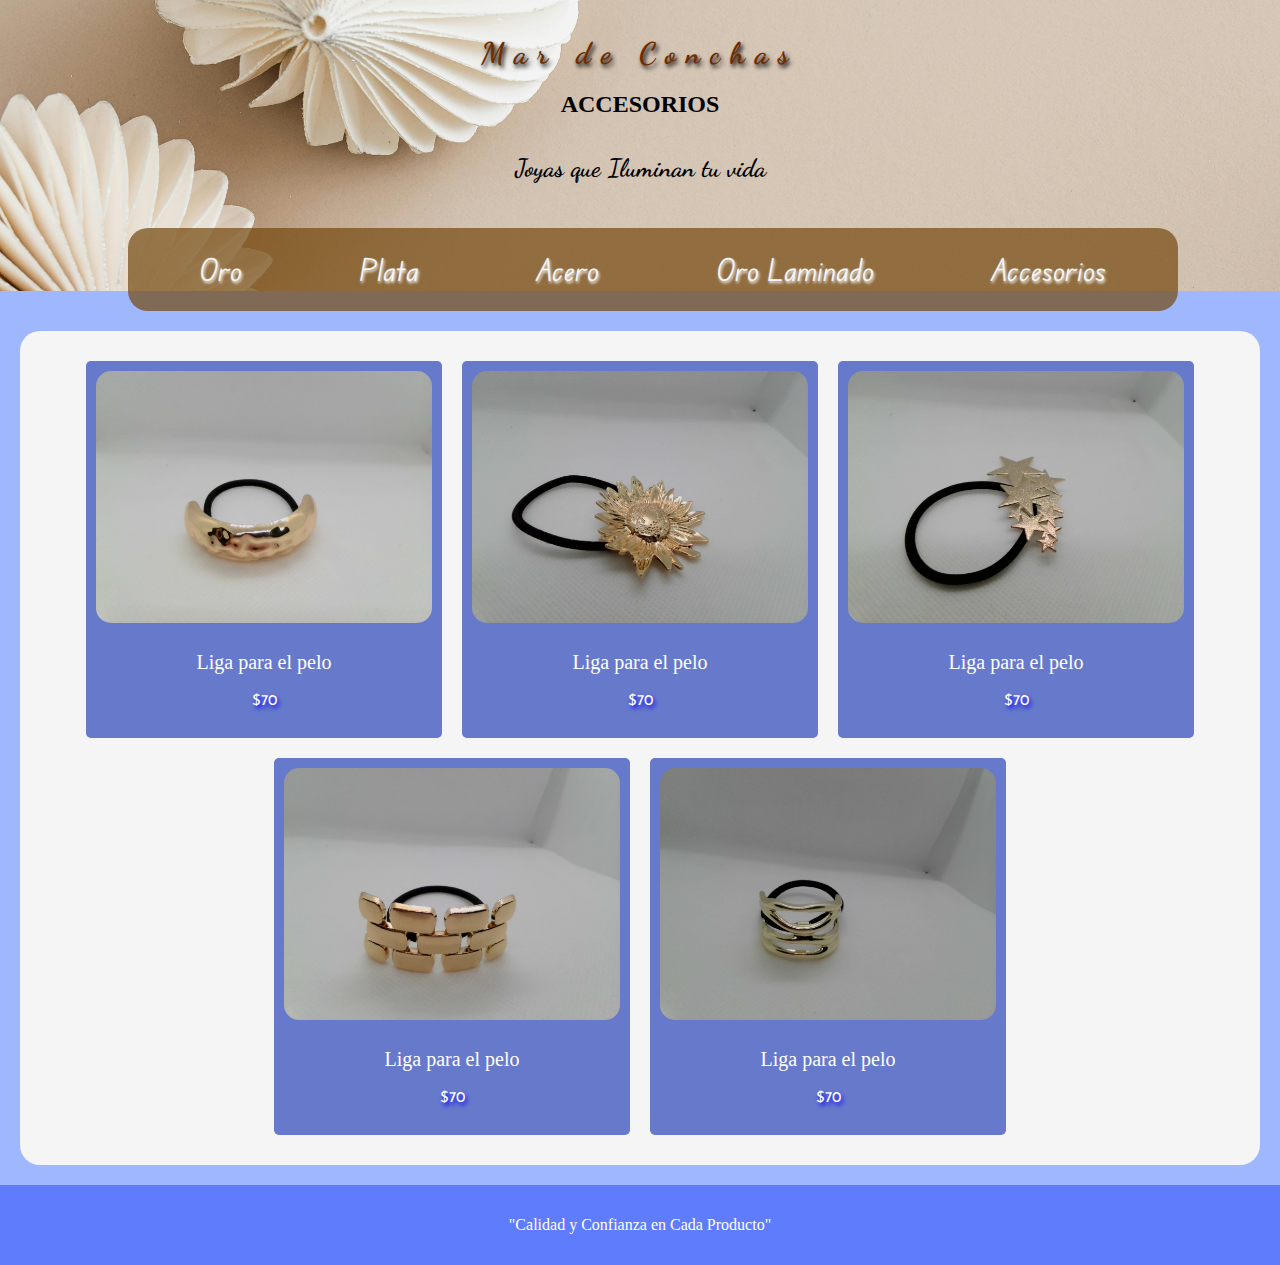
==== accesorios.html @ 3f29f781 "Se agregraron nuevas secciones" ====
<!DOCTYPE html>
<html lang="en">

<head>
    <meta charset="UTF-8">
    <meta name="viewport" content="width=device-width, initial-scale=1.0">
    <link rel="stylesheet" href="tienda.css">
    <title>Mar de Conchas</title>
</head>

<body>
    <header class="cabecera">
        <div id="titulos">
        <h1 id="titulo">Mar de Conchas</h1>
        <h2 id="categoria">ACCESORIOS</h2>
        <h3 id="subtitulo">Joyas que Iluminan tu vida</h3>
        </div>
        
        <nav id="menu">
            <a href="/index.html">Oro</a>
            <a href="/plata.html">Plata</a>
            <a href="/acero.html">Acero</a>
            <a href="/laminado.html">Oro Laminado</a>
            <a href="/accesorios.html">Accesorios</a>
        </nav>
       
    </header>
    <div id="contenido">
        <div class="tarjeta">
            <img src="img/laminado/LIG_01.jpg" alt="mary">
            <div  class="descripcion">
                <p> Liga para el pelo </p>
                <p>$70</p>
            </div>
        </div>
        <div class="tarjeta">
            <img src="img/laminado/LIG_02.jpg" alt="mary">
            <div  class="descripcion">
                <p> Liga para el pelo</p>
                <p>$70</p>
            </div>
        </div>
        <div class="tarjeta">
            <img src="img/laminado/LIG_03.jpg" alt="conchis">
            <div  class="descripcion">
                <p>Liga para el pelo</p>
                <p>$70</p>
            </div>
        </div>
        <div class="tarjeta">
            <img src="img/laminado/LIG_04.jpg" alt="conchis">
            <div  class="descripcion">
                <p> Liga para el pelo</p>
                <p>$70</p>
            </div>
        </div>
        <div class="tarjeta">
            <img src="img/laminado/LIG_05.jpg" alt="mary">
            <div  class="descripcion">
                <p> Liga para el pelo </p>
                <p>$70</p>
            </div>
        </div>
        
    </div>
    


    <footer>
        <p>"Calidad y Confianza en Cada Producto"</p>
    </footer>


</body>

</html>
---- tienda.css ----
@import url('https://fonts.googleapis.com/css2?family=Dancing+Script:wght@400..700&display=swap');
@import url('https://fonts.googleapis.com/css2?family=Playwrite+AU+TAS:wght@100..400&display=swap');

@import url('https://fonts.googleapis.com/css2?family=Josefin+Sans:ital,wght@0,100..700;1,100..700&display=swap');
@import url('https://fonts.googleapis.com/css2?family=Exo+2:ital,wght@0,100..900;1,100..900&family=Josefin+Sans:ital,wght@0,100..700;1,100..700&family=Merriweather+Sans:ital,wght@0,300..800;1,300..800&family=Prompt:ital,wght@0,100;0,200;0,300;0,400;0,500;0,600;0,700;0,800;0,900;1,100;1,200;1,300;1,400;1,500;1,600;1,700;1,800;1,900&display=swap');


@import url('https://fonts.googleapis.com/css2?family=Edu+VIC+WA+NT+Beginner:wght@400..700&display=swap');


body{
    padding: 0px;
    margin: 0px;
    background-color: #98b2ffee;
}
header{
    transition-property: all;
    transition-duration: 5s;
    transition-timing-function: ease-in-out;
    display:block;
    text-align: center; 
    background-image: url(img/fondo/conchas.jpg);
    background-size: 150%;
    padding-top: 15px;
    height: 20%;  
}

#titulo{
    font-size: 40px;
    color: black;
    font-family: 'Dancing Script';
    letter-spacing: 10px;
    text-align: center;
    text-shadow:2px 3px 4px #6779CB;
}

#subtitulo{
    padding-top: 10px;
    font-size: 25px;
    color: #AE7D18;
    font-family: 'Dancing Script';
    text-align: center;
    
}
#menu{
    background-color:  rgba(116, 71, 13, 0.7);
    padding: 1%;
    width: 80%;
    margin-left: 10%;
    margin-right: 10%;
    border-radius: 20px;
    display: flex;
    justify-content: space-around;
    position:relative;
    z-index: 1;
    transform: translateY(20px);
    
}
#menu a{
    text-decoration: none;
    color: whitesmoke;
    text-shadow:1px 2px 3px white;
    font-family:'Edu VIC WA NT Beginner';
    font-size: 30px;
    padding: 10px 20px;
    position: relative;


}
#menu a::before, nav a::after {
    content: '𓇼 ';
    position: absolute;
    opacity: 0;
    color: gold;
    font-size: 20px;
    transition: opacity 0.3s ease, transform 0.3s ease;
}
#menu a::before {
    top: 0;
    left: 0;
    transform: translate(-50%, -50%) scale(0.5);
}

#menu a::after {
    bottom: 0;
    right: 0;
    transform: translate(50%, 50%) scale(0.5);
}

#menu a:hover::before, #menu a:hover::after {
    opacity: 1;
    transform: translate(0, 0) scale(1);
}
#contenido{
    margin: 20px;
    margin-top: 40px;
    padding: 20px;
    background-color: whitesmoke;
    border-radius: 20px;
    display: flex;
    justify-content: center;
    flex-wrap: wrap;

}

.tarjeta{
    width: 28%;
    margin: 10px;
    background-color: #6779CB;
    padding: 10px;
    border-radius: 5px;
 
   
}
.tarjeta .descripcion{
    padding: 4px;
    text-align: center;
    color: white;
    font-size: 20px;      
}

.tarjeta .descripcion p:last-child{
    font-size: 15px;
    font-family: "Josefin Sans";
    text-shadow:2px 3px 4px blue;
}
.tarjeta img{
    width: 100%;
    border-radius: 15px;
}

.tarjeta img:hover{
   animation: zoom 3s forwards; 
}

 @keyframes zoom {
    0%{
        width:100%;
    }
    100%{
       transform: scale(120%) ;
       transform: translateX(-15%);
       width: 150%;
    }
 }

 
footer{  
    padding: 15px;
    color: white;
    text-align: center;
    background-color: rgba(62, 94, 251, 0.664);
}
header:hover #titulo{
    font-size: 30px;
    color: #6e2c00;
    text-shadow: 2px 3px 4px black;
}

header:hover #subtitulo{
    color: black;
}

@media (max-width:600px){
    #titulo{
        font-size: 25px;
    } 
    #subtitulo{
        font-size: 20px;
    }
    .tarjeta{
        width: 100%;
    }
    #menu a{
        font-size: 10px;

    }
}
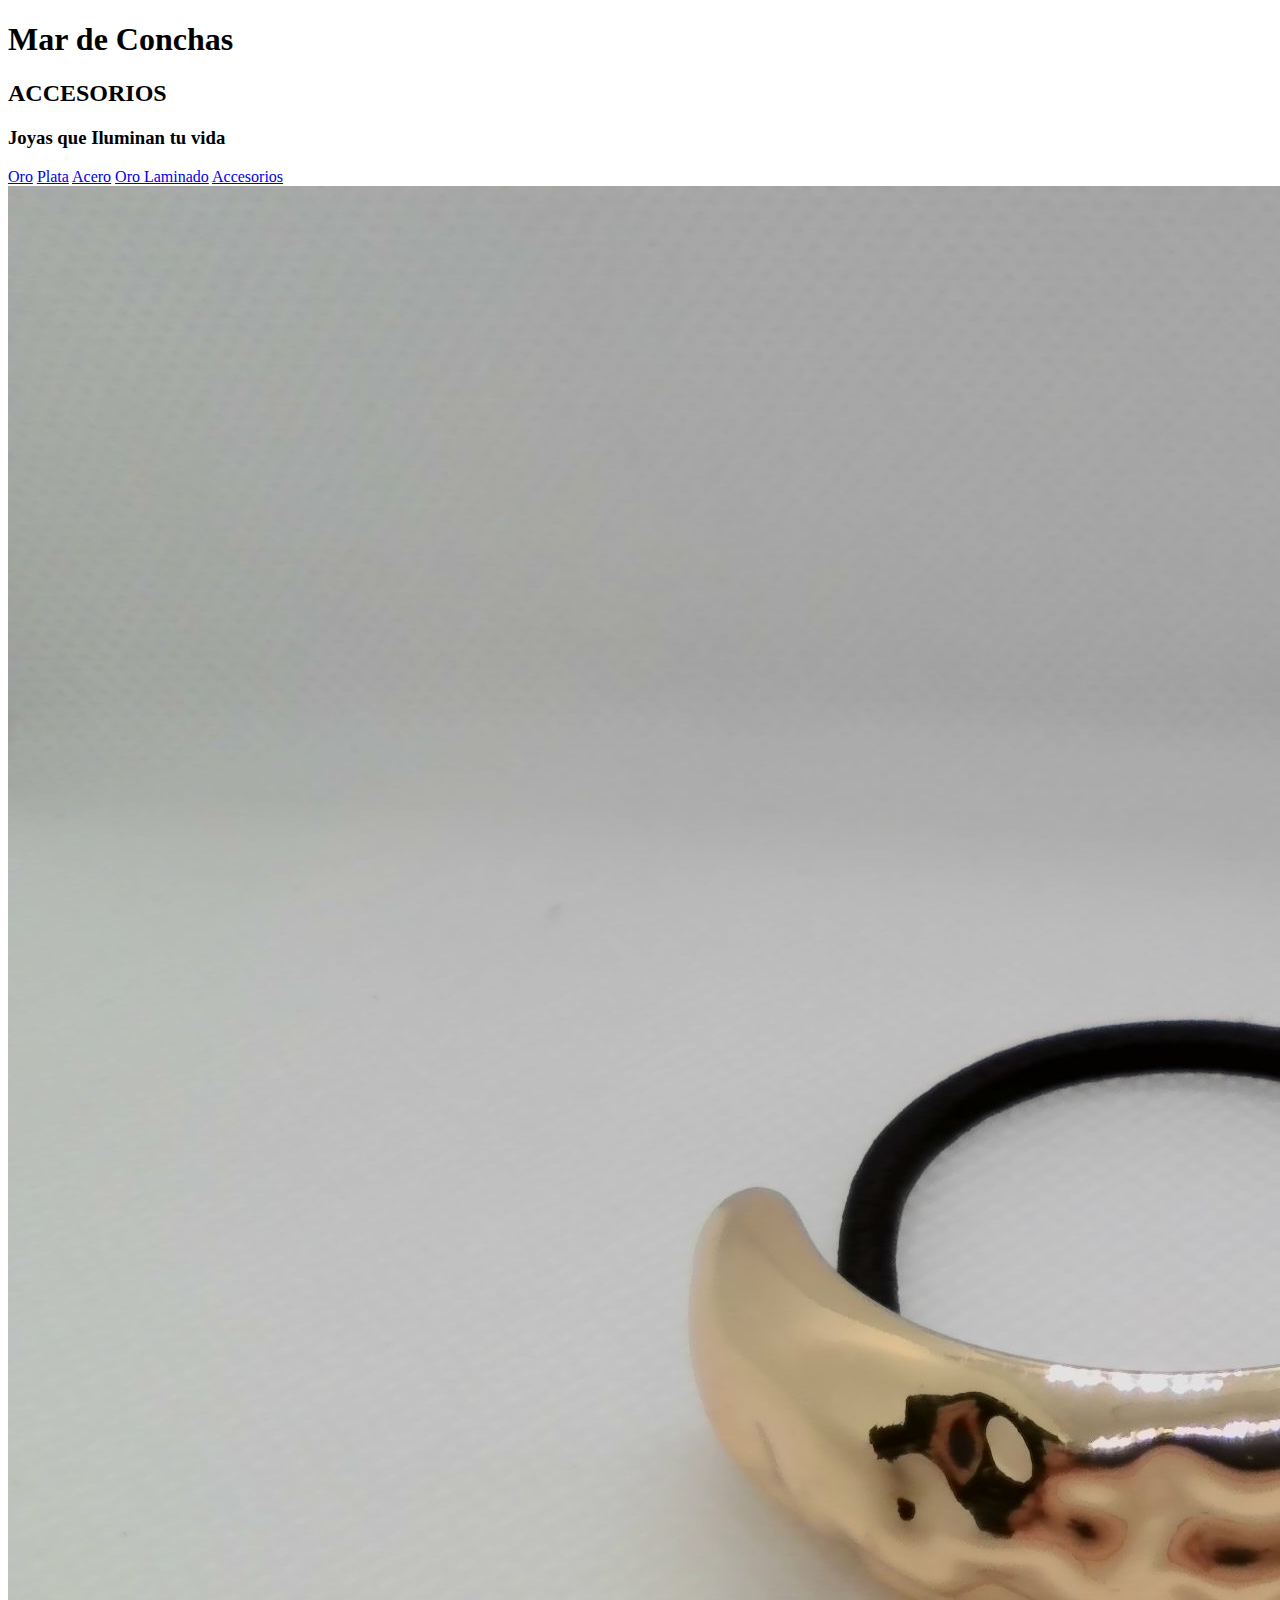
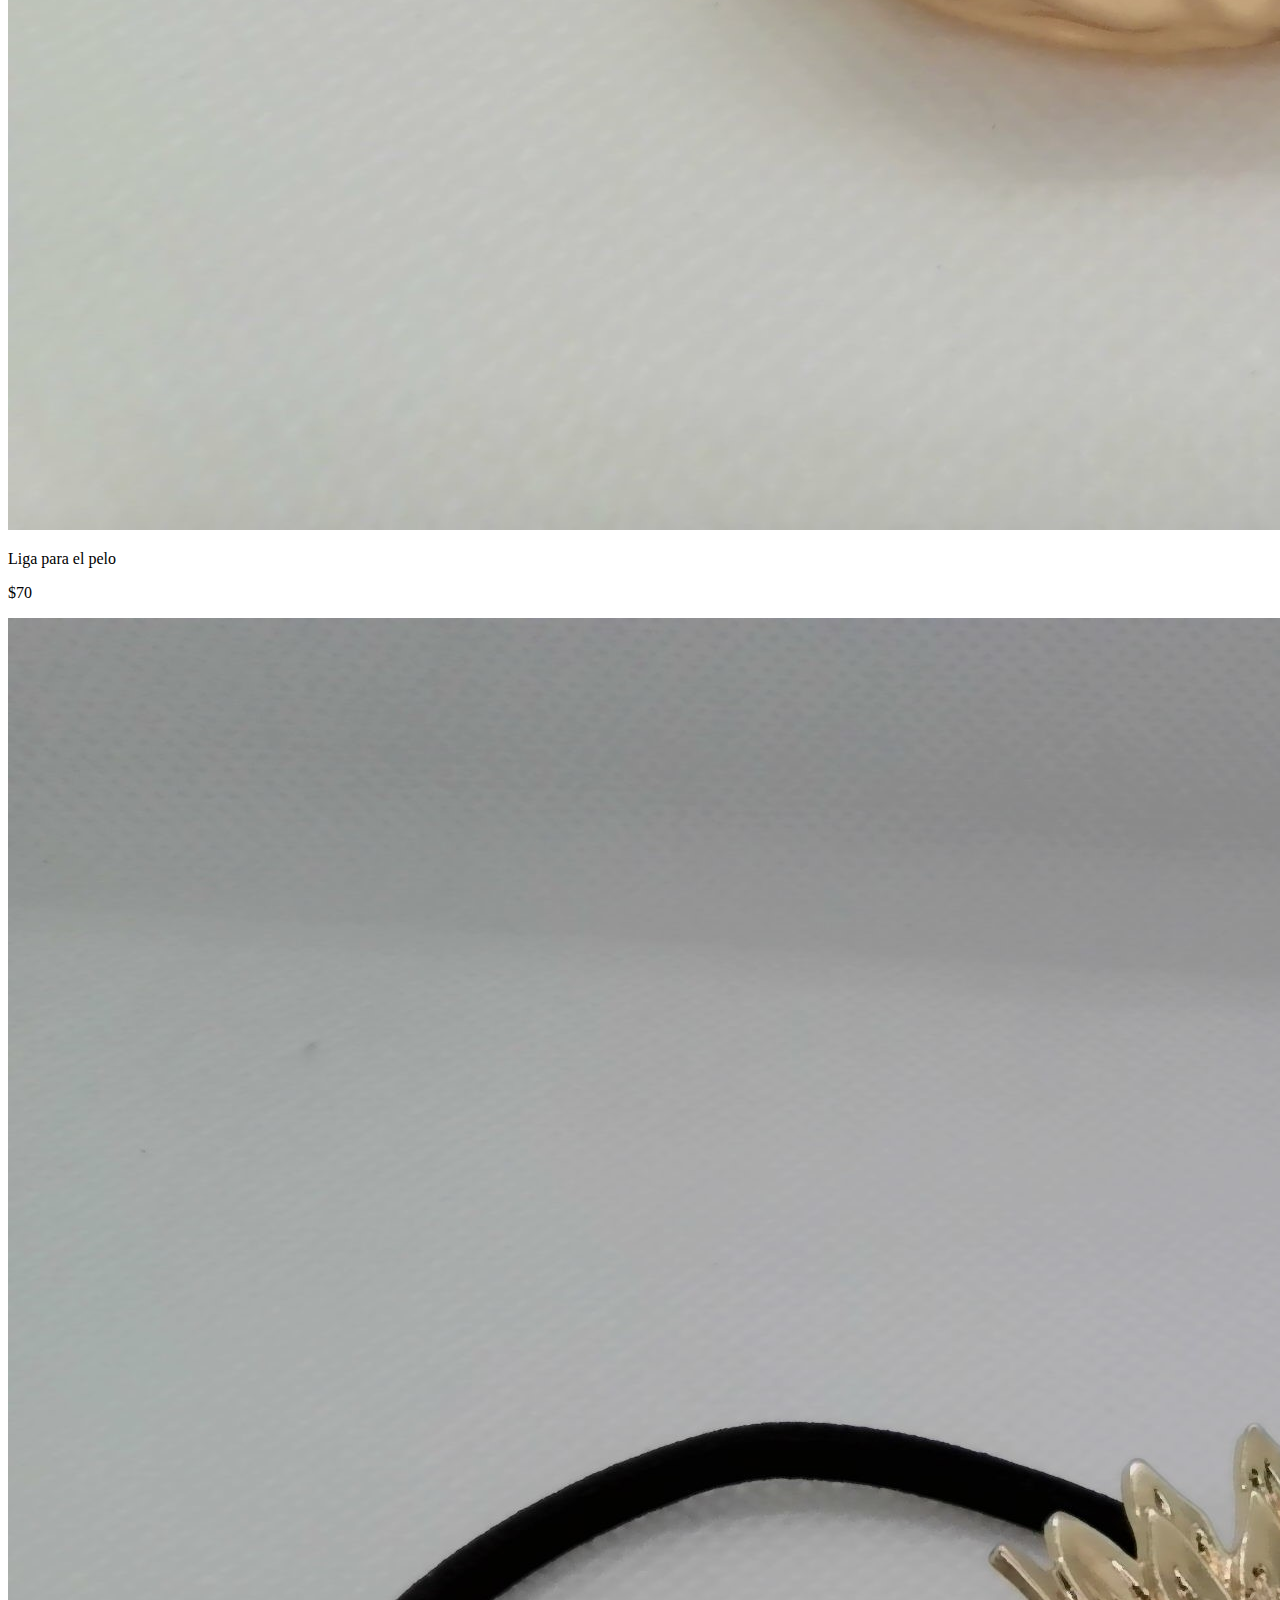
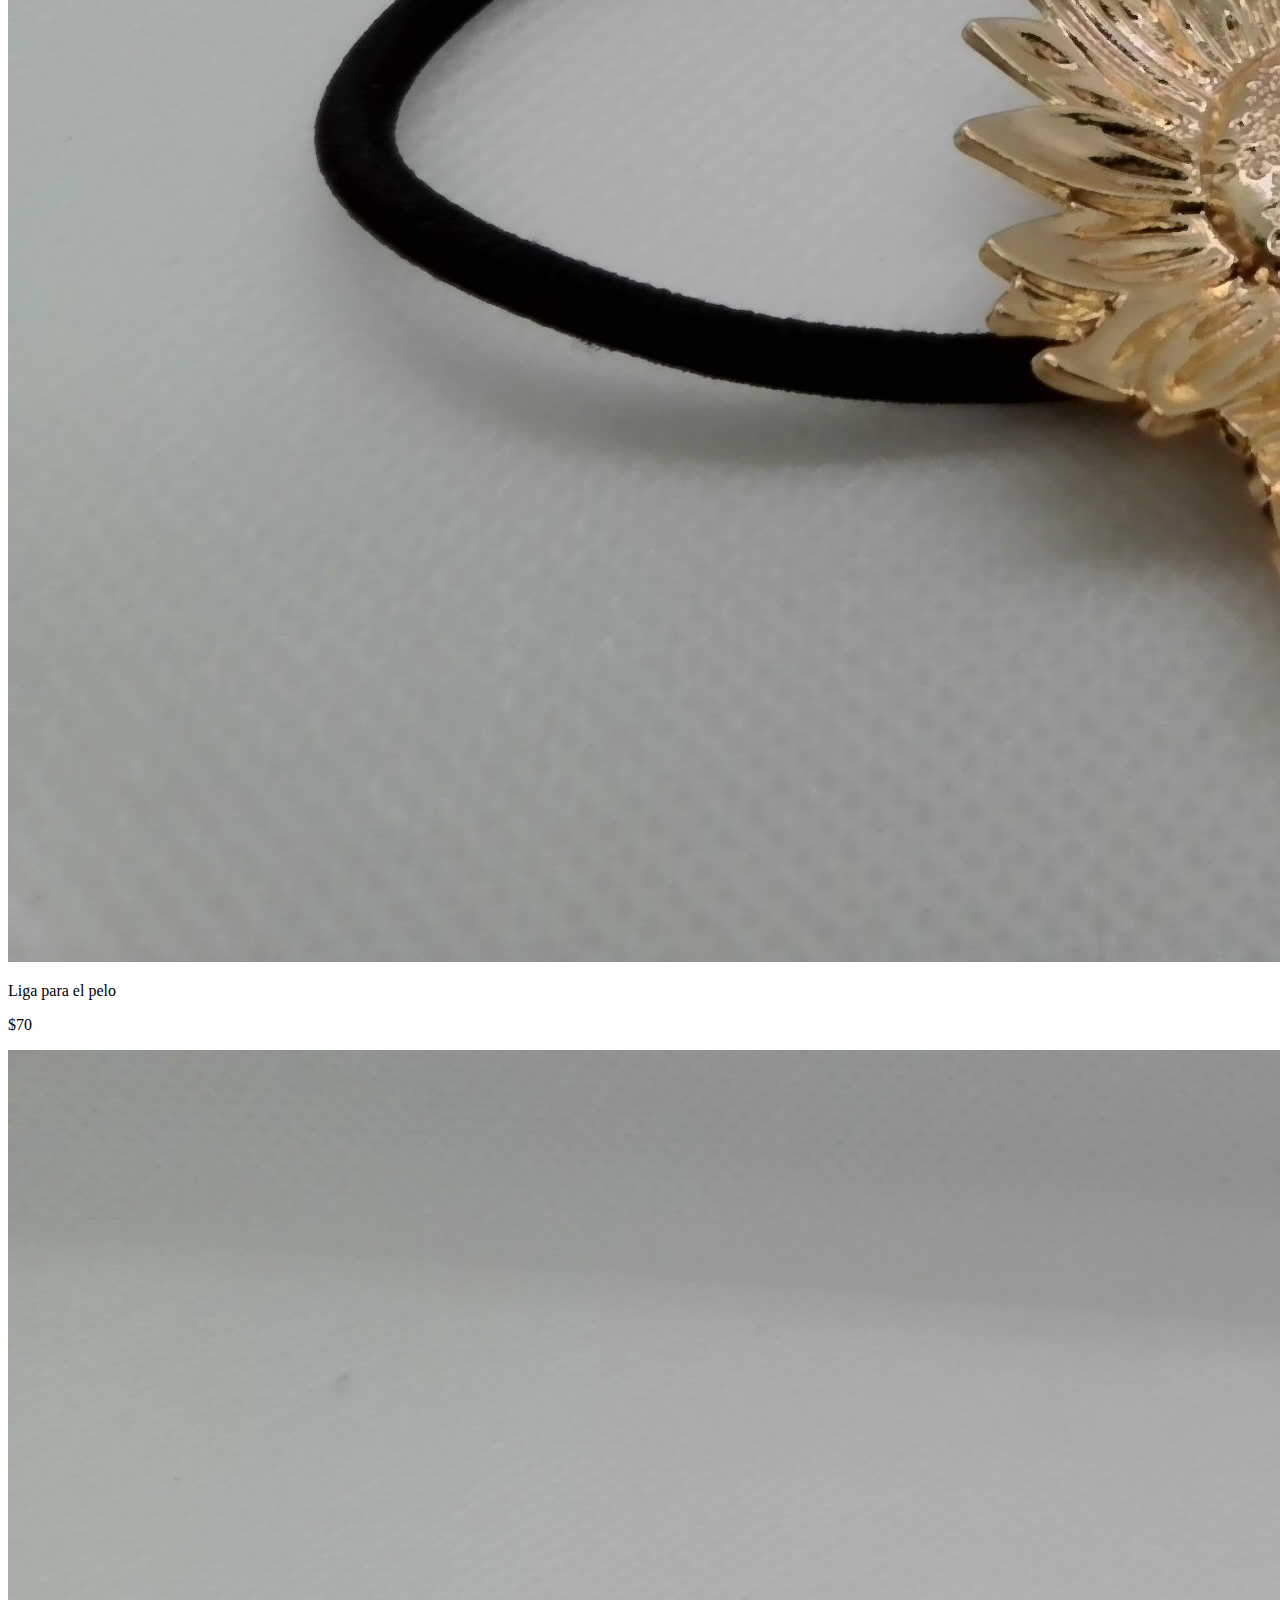
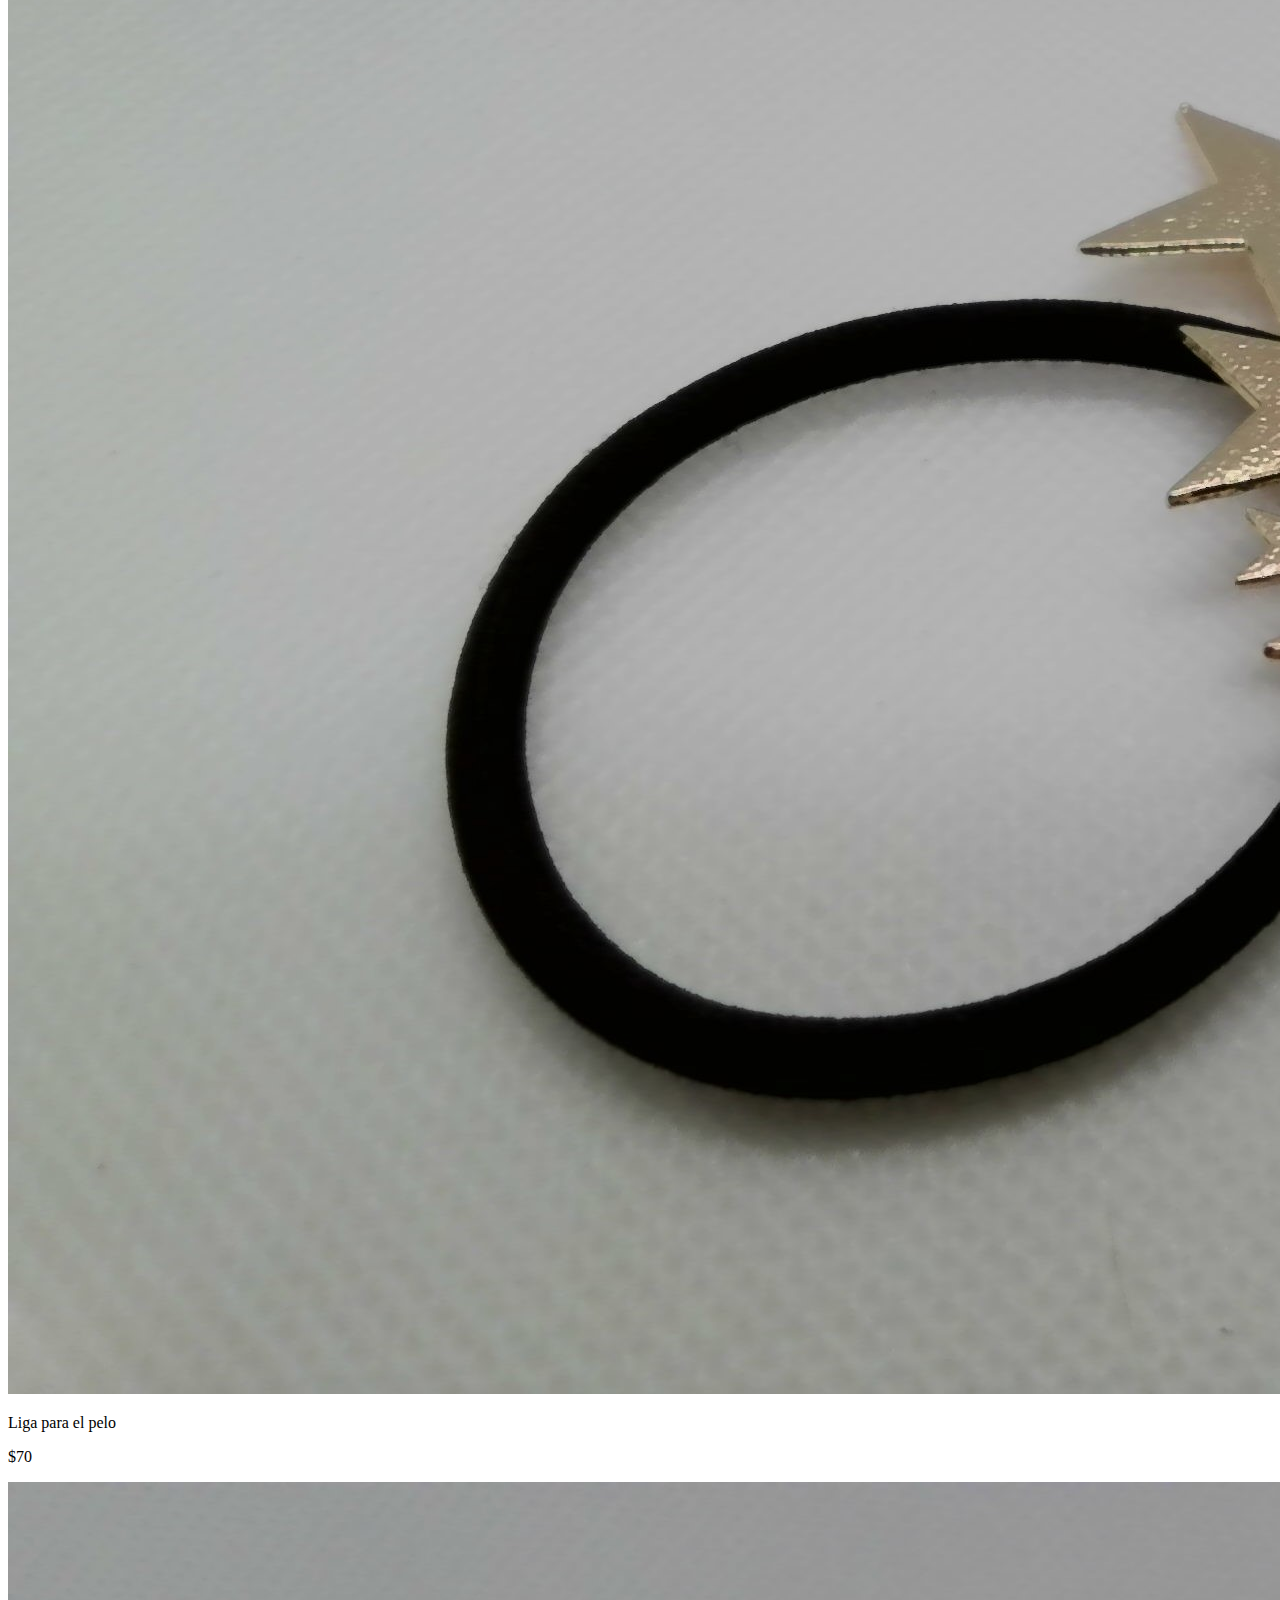
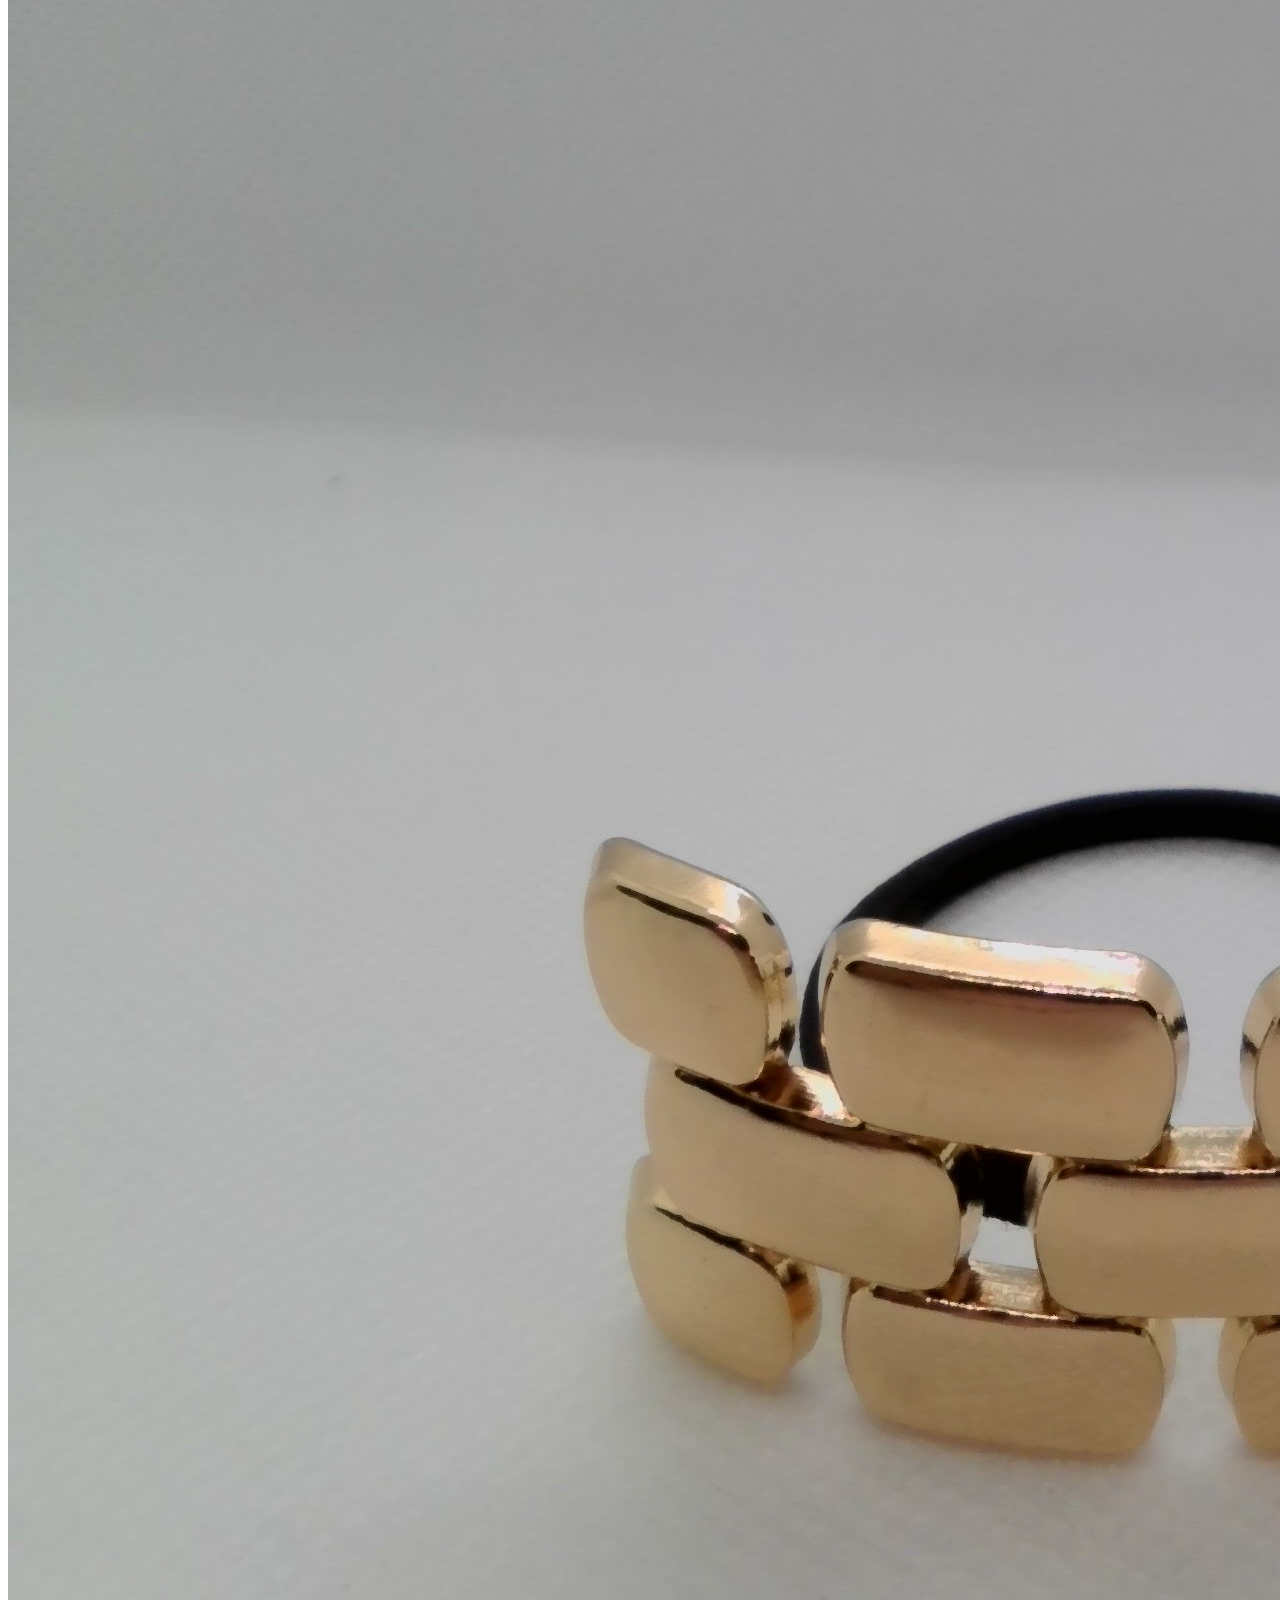
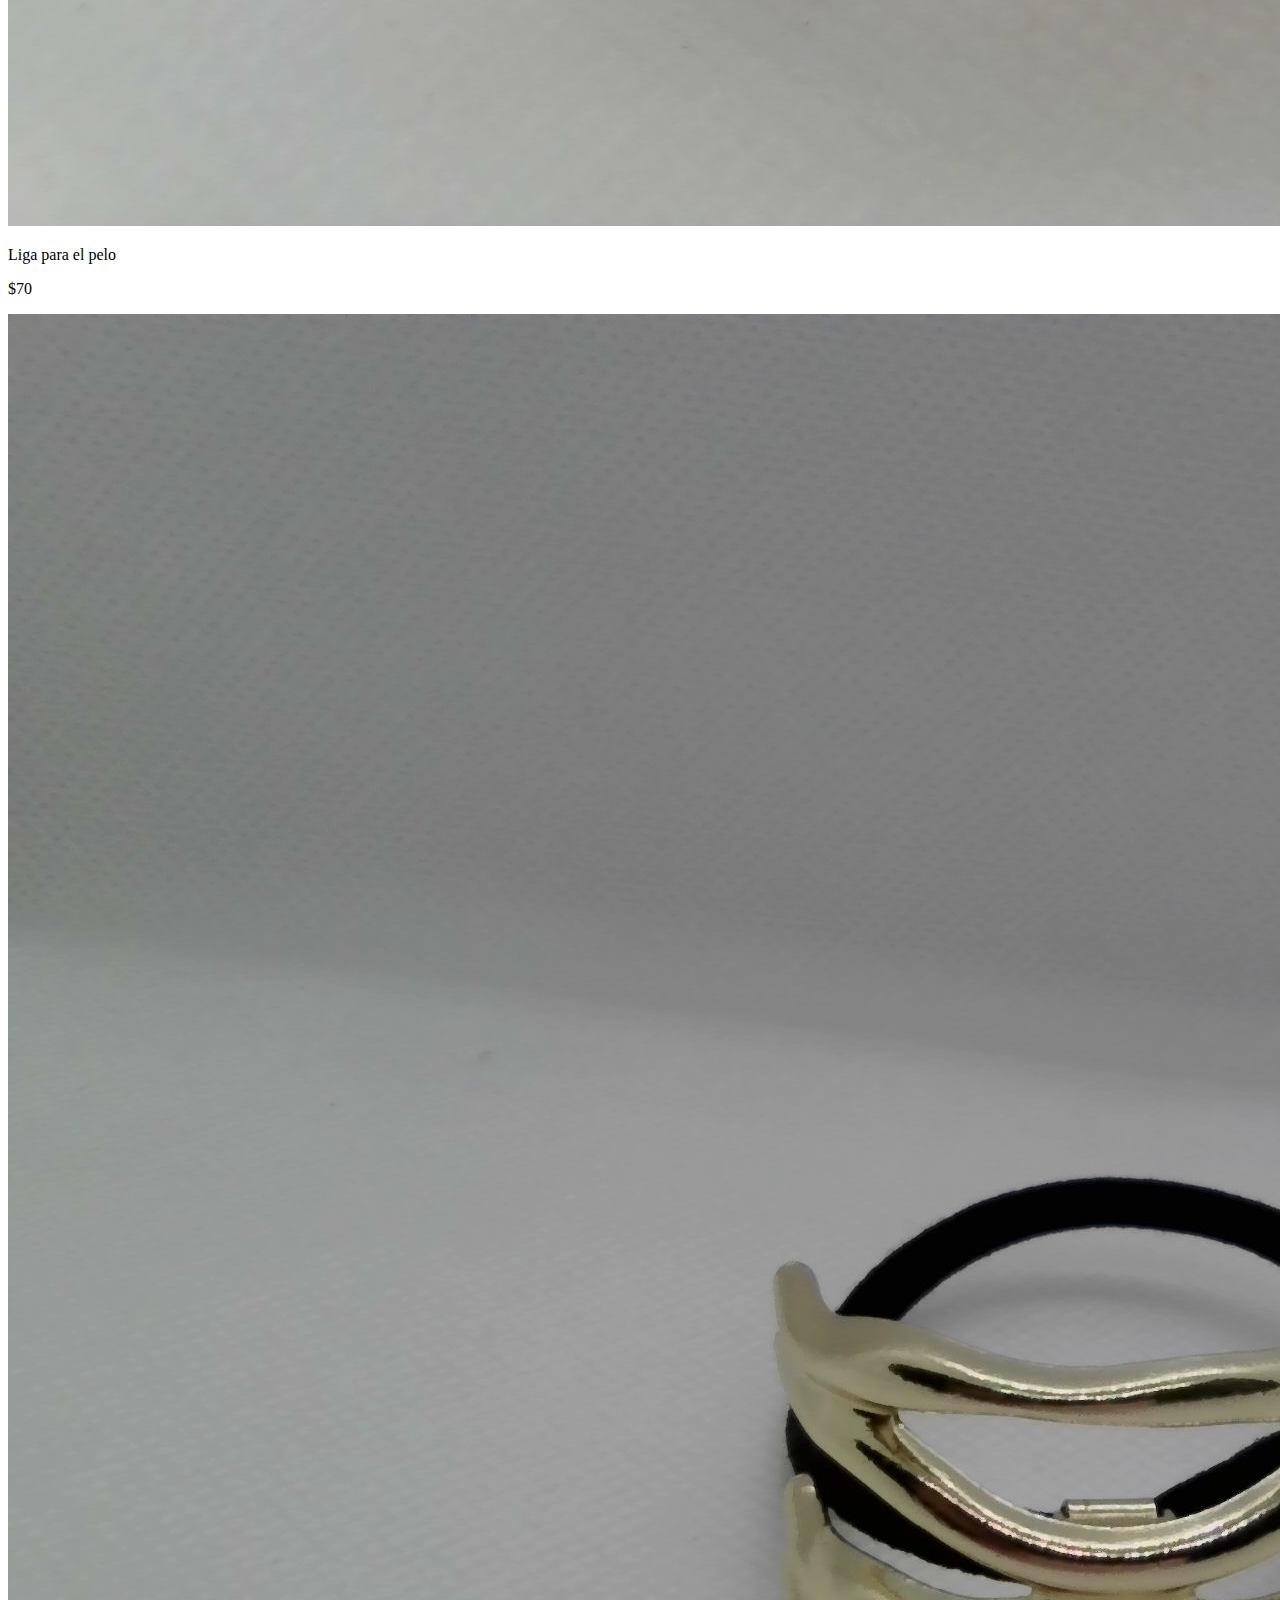
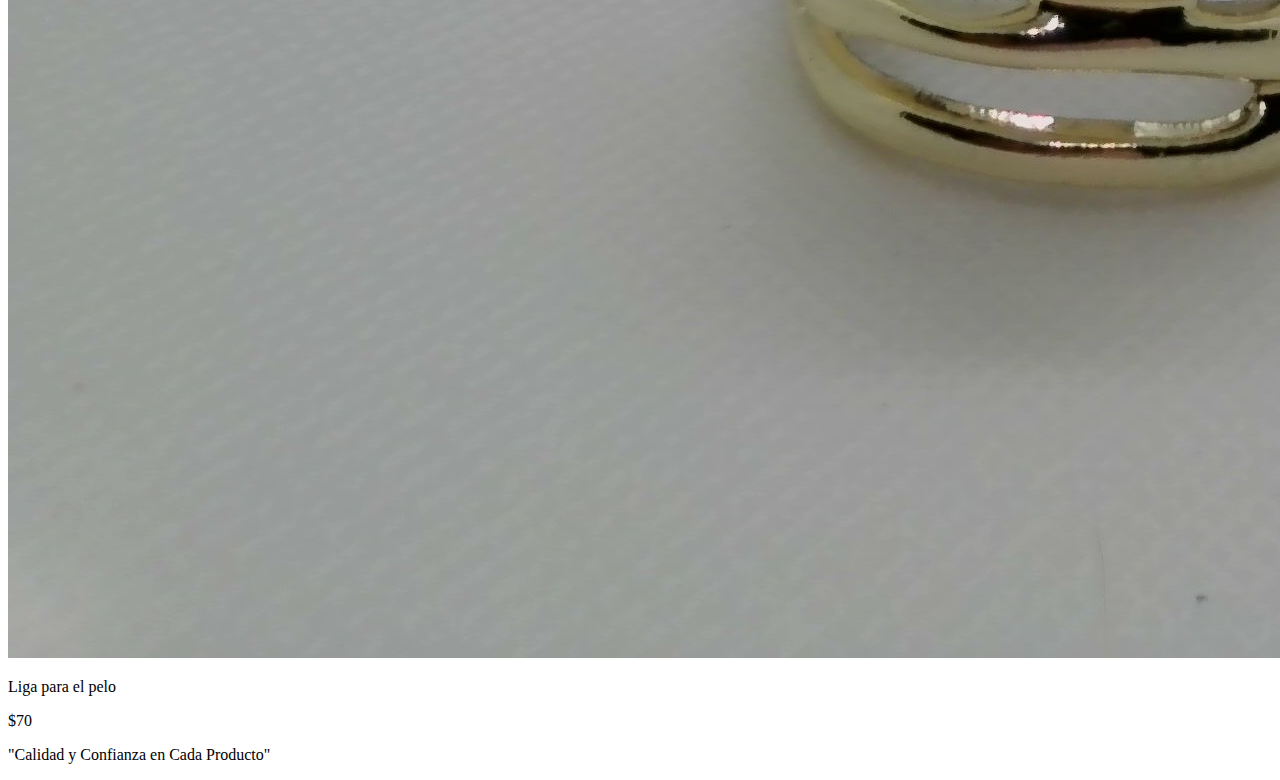
==== commit fc57973b: "Se agregraron nuevas secciones" ====
--- a/accesorios.html
+++ b/accesorios.html
@@ -4,7 +4,7 @@
 <head>
     <meta charset="UTF-8">
     <meta name="viewport" content="width=device-width, initial-scale=1.0">
-    <link rel="stylesheet" href="tienda.css">
+    <link rel="stylesheet" href="/MarDeConchas/tienda.css">
     <title>Mar de Conchas</title>
 </head>
 
@@ -17,11 +17,11 @@
         </div>
         
         <nav id="menu">
-            <a href="/index.html">Oro</a>
-            <a href="/plata.html">Plata</a>
-            <a href="/acero.html">Acero</a>
-            <a href="/laminado.html">Oro Laminado</a>
-            <a href="/accesorios.html">Accesorios</a>
+            <a href="/MarDeConchas/index.html">Oro</a>
+            <a href="/MarDeConchas/plata.html">Plata</a>
+            <a href="/MarDeConchas/acero.html">Acero</a>
+            <a href="/MarDeConchas/laminado.html">Oro Laminado</a>
+            <a href="/MarDeConchas/accesorios.html">Accesorios</a>
         </nav>
        
     </header>
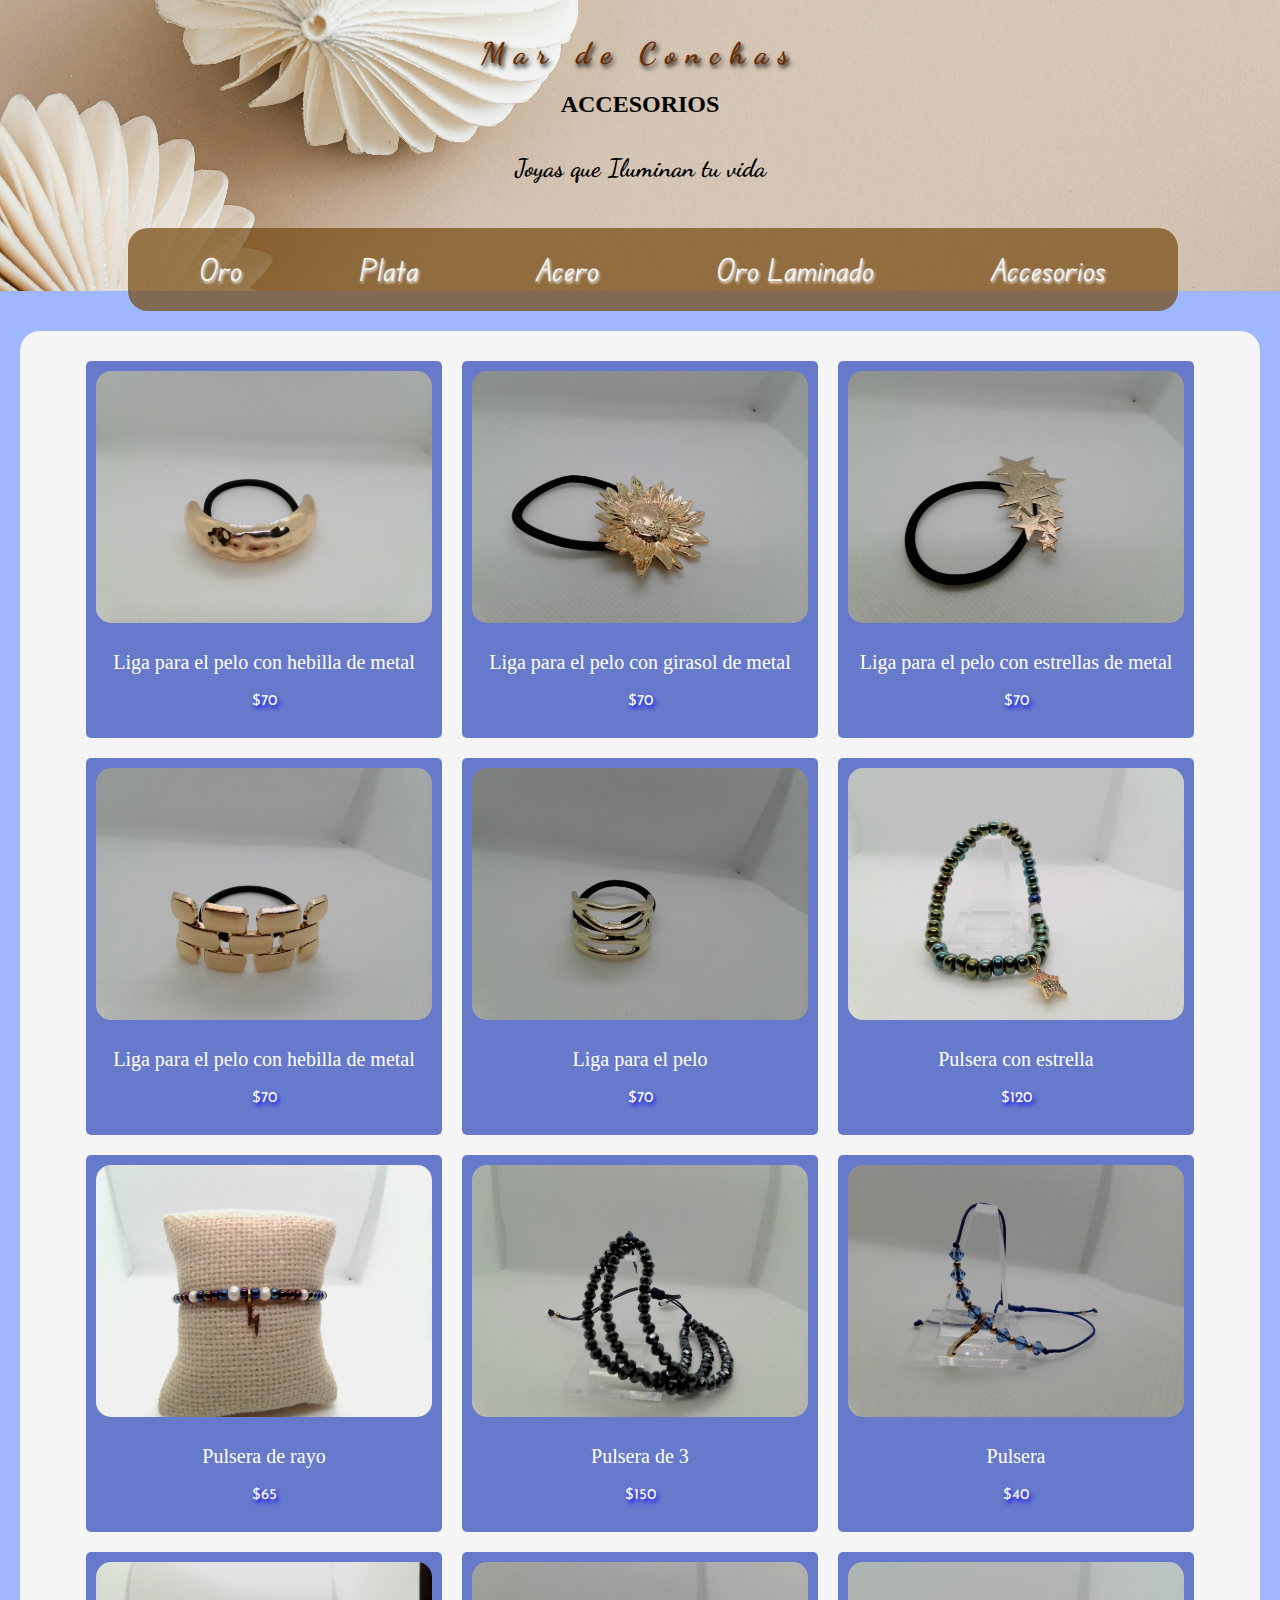
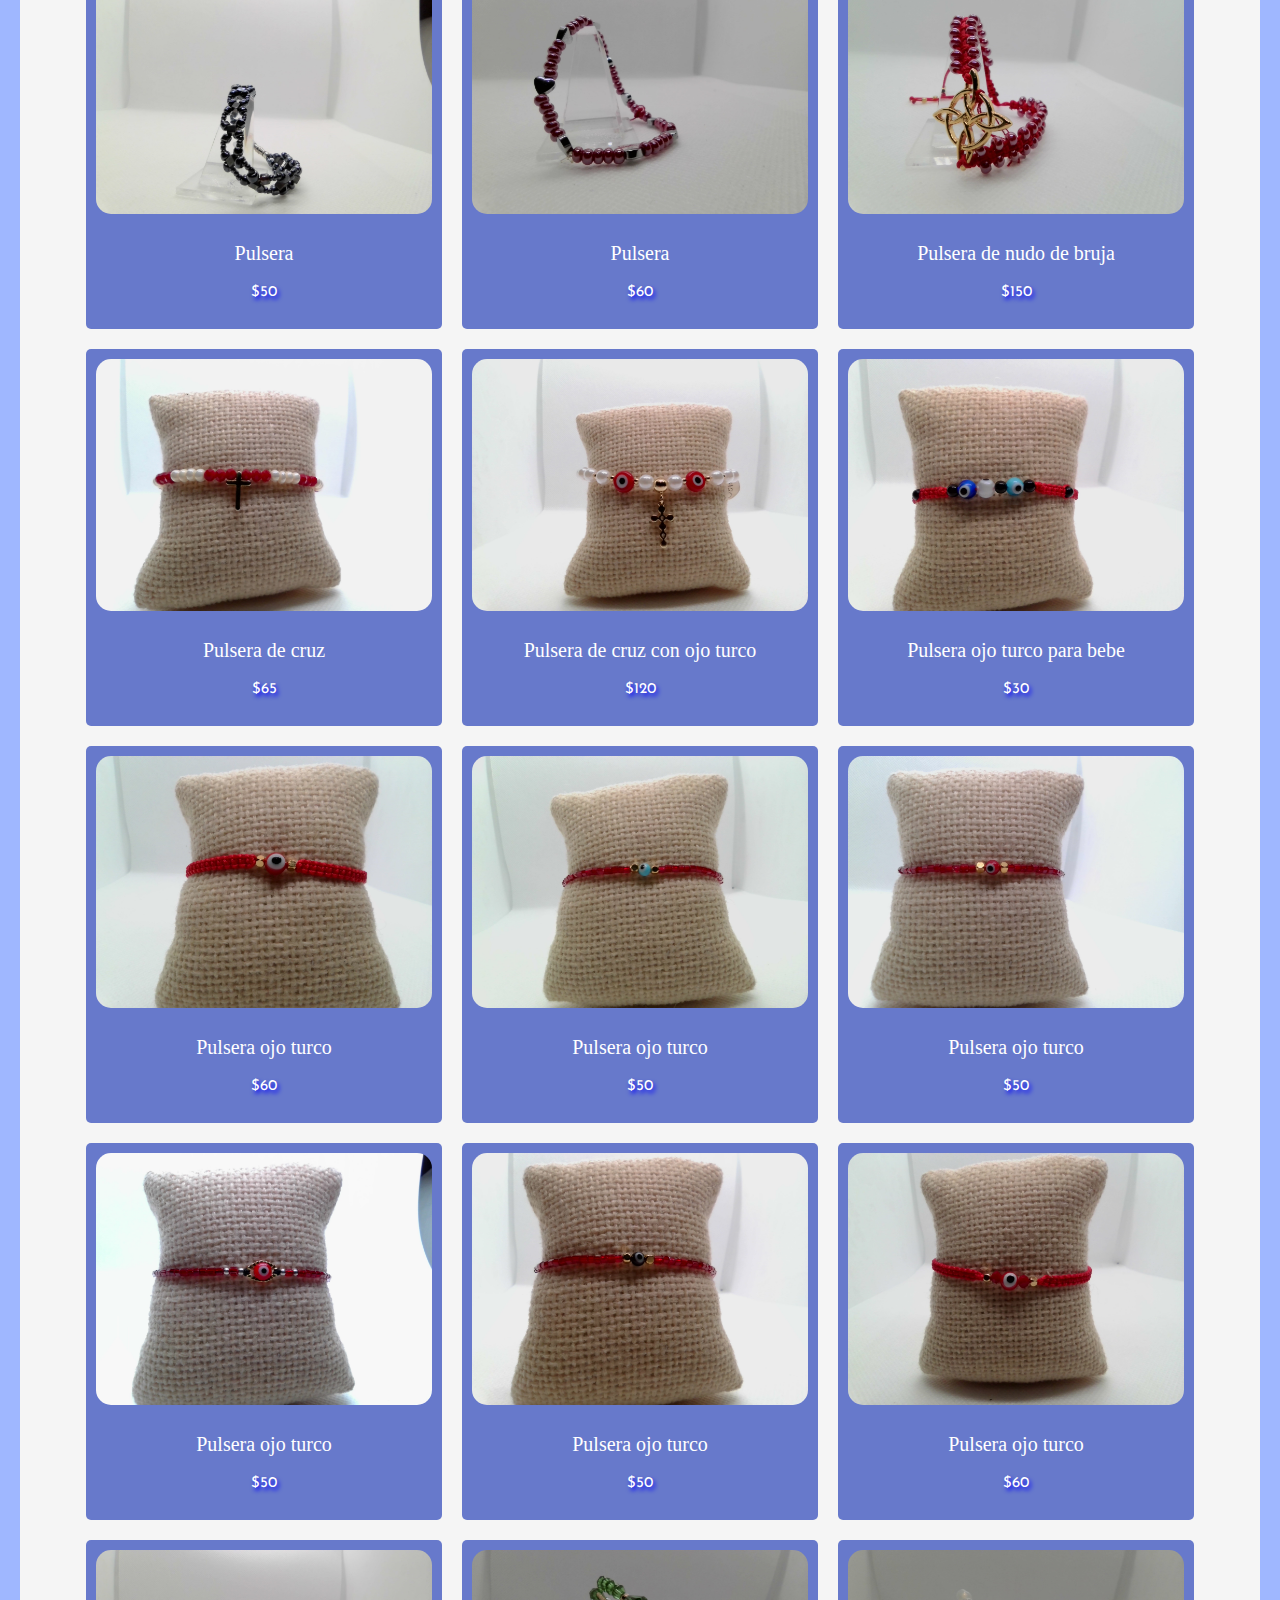
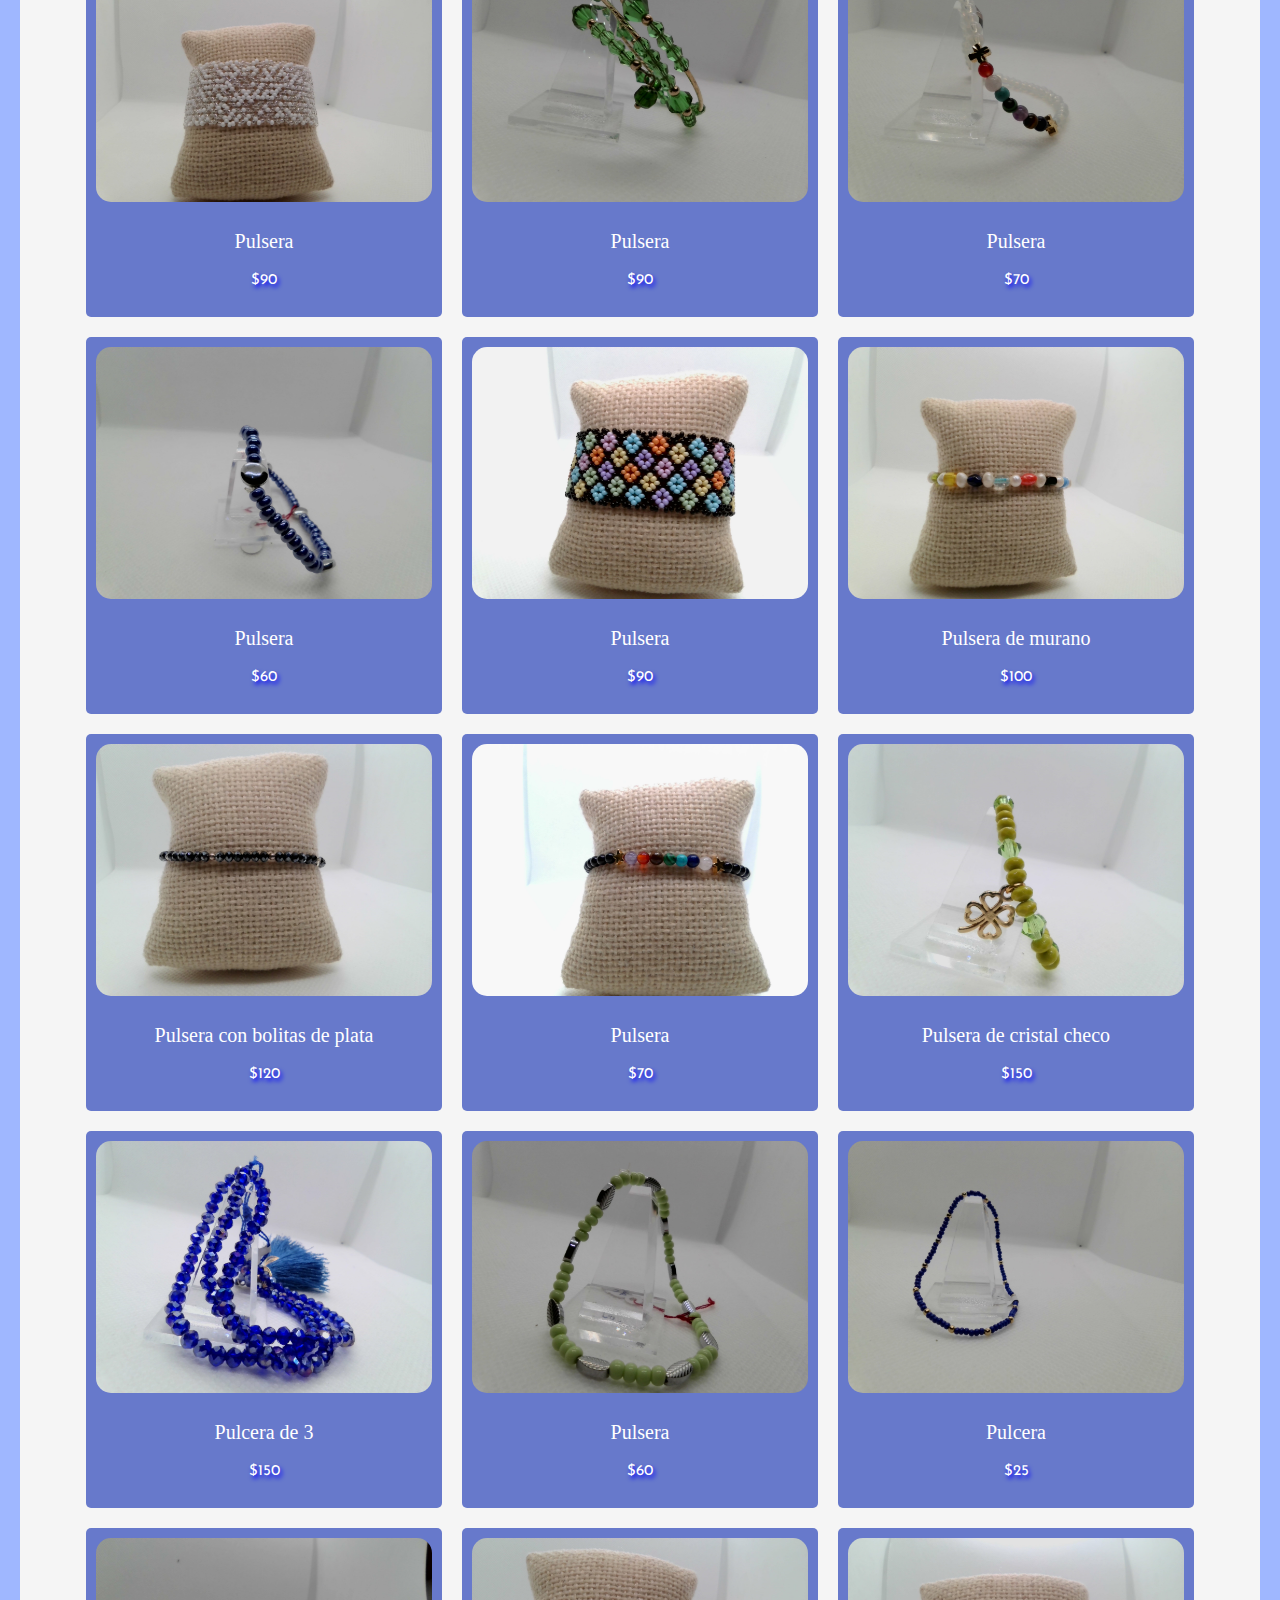
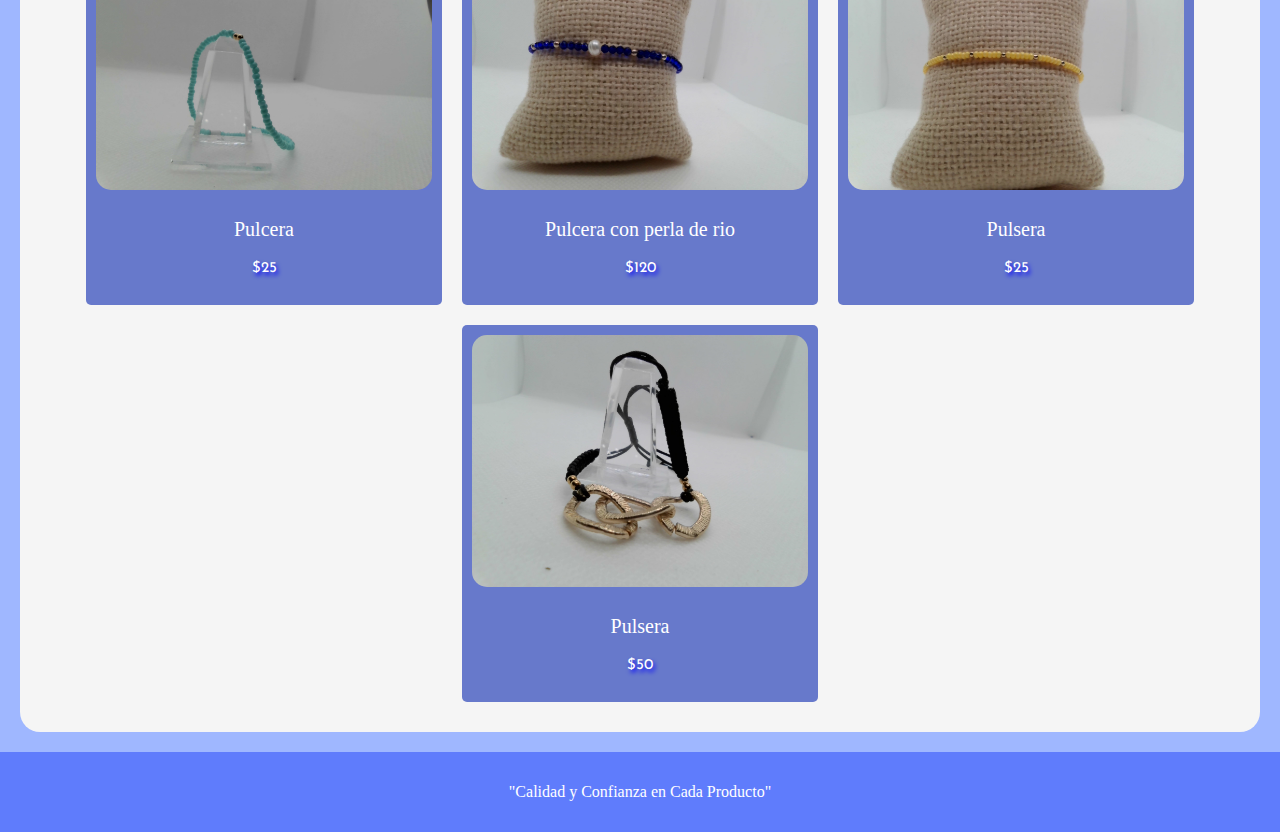
==== commit f2fe5177: "Se actualizo el inventario" ====
--- a/accesorios.html
+++ b/accesorios.html
@@ -4,7 +4,7 @@
 <head>
     <meta charset="UTF-8">
     <meta name="viewport" content="width=device-width, initial-scale=1.0">
-    <link rel="stylesheet" href="/MarDeConchas/tienda.css">
+    <link rel="stylesheet" href="tienda.css">
     <title>Mar de Conchas</title>
 </head>
 
@@ -17,50 +17,308 @@
         </div>
         
         <nav id="menu">
-            <a href="/MarDeConchas/index.html">Oro</a>
-            <a href="/MarDeConchas/plata.html">Plata</a>
-            <a href="/MarDeConchas/acero.html">Acero</a>
-            <a href="/MarDeConchas/laminado.html">Oro Laminado</a>
-            <a href="/MarDeConchas/accesorios.html">Accesorios</a>
+            <a href="/index.html">Oro</a>
+            <a href="/plata.html">Plata</a>
+            <a href="/acero.html">Acero</a>
+            <a href="/laminado.html">Oro Laminado</a>
+            <a href="/accesorios.html">Accesorios</a>
         </nav>
        
     </header>
     <div id="contenido">
         <div class="tarjeta">
-            <img src="img/laminado/LIG_01.jpg" alt="mary">
+            <img src="img/pulseras/LIG_01.jpg" alt="mary">
+            <div  class="descripcion">
+                <p> Liga para el pelo con hebilla de metal</p>
+                <p>$70</p>
+            </div>
+        </div>
+        <div class="tarjeta">
+            <img src="img/pulseras/LIG_02.jpg" alt="mary">
+            <div  class="descripcion">
+                <p> Liga para el pelo con girasol de metal</p>
+                <p>$70</p>
+            </div>
+        </div>
+        <div class="tarjeta">
+            <img src="img/pulseras/LIG_03.jpg" alt="conchis">
+            <div  class="descripcion">
+                <p>Liga para el pelo con estrellas de metal</p>
+                <p>$70</p>
+            </div>
+        </div>
+        <div class="tarjeta">
+            <img src="img/pulseras/LIG_04.jpg" alt="conchis">
+            <div  class="descripcion">
+                <p> Liga para el pelo con hebilla de metal</p>
+                <p>$70</p>
+            </div>
+        </div>
+        <div class="tarjeta">
+            <img src="img/pulseras/LIG_05.jpg" alt="mary">
             <div  class="descripcion">
                 <p> Liga para el pelo </p>
                 <p>$70</p>
             </div>
         </div>
-        <div class="tarjeta">
-            <img src="img/laminado/LIG_02.jpg" alt="mary">
-            <div  class="descripcion">
-                <p> Liga para el pelo</p>
-                <p>$70</p>
-            </div>
-        </div>
-        <div class="tarjeta">
-            <img src="img/laminado/LIG_03.jpg" alt="conchis">
-            <div  class="descripcion">
-                <p>Liga para el pelo</p>
-                <p>$70</p>
-            </div>
-        </div>
-        <div class="tarjeta">
-            <img src="img/laminado/LIG_04.jpg" alt="conchis">
-            <div  class="descripcion">
-                <p> Liga para el pelo</p>
-                <p>$70</p>
-            </div>
-        </div>
-        <div class="tarjeta">
-            <img src="img/laminado/LIG_05.jpg" alt="mary">
-            <div  class="descripcion">
-                <p> Liga para el pelo </p>
-                <p>$70</p>
-            </div>
-        </div>
+        
+        <div class="tarjeta">
+            <img src="img/pulseras/PUL_01.jpg" alt="mary">
+            <div class="descripcion">
+                <p>Pulsera con estrella</p>
+                <p>$120</p>
+            </div>
+        </div>
+
+        <div class="tarjeta">
+            <img src="img/pulseras/PUL_02.jpg" alt="pulsera">
+            <div class="descripcion">
+                <p>Pulsera de rayo</p>
+                <p>$65</p>
+            </div>
+        </div>
+
+        <div class="tarjeta">
+            <img src="img/pulseras/PUL_03.jpg" alt="collar">
+            <div class="descripcion">
+                <p>Pulsera de  3</p>
+                <p>$150</p>
+            </div>
+        </div>
+
+        <div class="tarjeta">
+            <img src="img/pulseras/PUL_04.jpg" alt="brazalete">
+            <div class="descripcion">
+                <p>Pulsera</p>
+                <p>$40</p>
+            </div>
+        </div>
+
+        <div class="tarjeta">
+            <img src="img/pulseras/PUL_05.jpg" alt="anillo">
+            <div class="descripcion">
+                <p>Pulsera</p>
+                <p>$50</p>
+            </div>
+        </div>
+
+        <div class="tarjeta">
+            <img src="img/pulseras/PUL_06.jpg" alt="cadena">
+            <div class="descripcion">
+                <p>Pulsera</p>
+                <p>$60</p>
+            </div>
+        </div>
+
+        <div class="tarjeta">
+            <img src="img/pulseras/PUL_07.jpg" alt="diadema">
+            <div class="descripcion">
+                <p>Pulsera de nudo de bruja</p>
+                <p>$150</p>
+            </div>
+        </div>
+
+        <div class="tarjeta">
+            <img src="img/pulseras/PUL_08.jpg" alt="aretes">
+            <div class="descripcion">
+                <p>Pulsera de cruz</p>
+                <p>$65</p>
+            </div>
+        </div>
+
+        <div class="tarjeta">
+            <img src="img/pulseras/PUL_09.jpg" alt="choker">
+            <div class="descripcion">
+                <p>Pulsera de cruz con ojo turco</p>
+                <p>$120</p>
+            </div>
+        </div>
+
+        <div class="tarjeta">
+            <img src="img/pulseras/PUL_10.jpg" alt="reloj">
+            <div class="descripcion">
+                <p>Pulsera ojo turco para bebe</p>
+                <p>$30</p>
+            </div>
+        </div>
+
+        <div class="tarjeta">
+            <img src="img/pulseras/PUL_11.jpg" alt="broche">
+            <div class="descripcion">
+                <p>Pulsera ojo turco</p>
+                <p>$60</p>
+            </div>
+        </div>
+
+        <div class="tarjeta">
+            <img src="img/pulseras/PUL_12.jpg" alt="pulsera">
+            <div class="descripcion">
+                <p>Pulsera ojo turco</p>
+                <p>$50</p>
+            </div>
+        </div>
+
+        <div class="tarjeta">
+            <img src="img/pulseras/PUL_13.jpg" alt="collar">
+            <div class="descripcion">
+                <p>Pulsera ojo turco</p>
+                <p>$50</p>
+            </div>
+        </div>
+
+        <div class="tarjeta">
+            <img src="img/pulseras/PUL_14.jpg" alt="brazalete">
+            <div class="descripcion">
+                <p>Pulsera ojo turco</p>
+                <p>$50</p>
+            </div>
+        </div>
+
+        <div class="tarjeta">
+            <img src="img/pulseras/PUL_15.jpg" alt="anillo">
+            <div class="descripcion">
+                <p>Pulsera ojo turco</p>
+                <p>$50</p>
+            </div>
+        </div>
+
+        <div class="tarjeta">
+            <img src="img/pulseras/PUL_16.jpg" alt="cadena">
+            <div class="descripcion">
+                <p>Pulsera ojo turco</p>
+                <p>$60</p>
+            </div>
+        </div>
+
+        <div class="tarjeta">
+            <img src="img/pulseras/PUL_17.jpg" alt="diadema">
+            <div class="descripcion">
+                <p>Pulsera</p>
+                <p>$90</p>
+            </div>
+        </div>
+
+        <div class="tarjeta">
+            <img src="img/pulseras/PUL_18.jpg" alt="aretes">
+            <div class="descripcion">
+                <p>Pulsera</p>
+                <p>$90</p>
+            </div>
+        </div>
+
+        <div class="tarjeta">
+            <img src="img/pulseras/PUL_19.jpg" alt="choker">
+            <div class="descripcion">
+                <p>Pulsera</p>
+                <p>$70</p>
+            </div>
+        </div>
+
+        <div class="tarjeta">
+            <img src="img/pulseras/PUL_20.jpg" alt="reloj">
+            <div class="descripcion">
+                <p>Pulsera</p>
+                <p>$60</p>
+            </div>
+        </div>
+
+        <div class="tarjeta">
+            <img src="img/pulseras/PUL_21.jpg" alt="broche">
+            <div class="descripcion">
+                <p>Pulsera</p>
+                <p>$90</p>
+            </div>
+        </div>
+
+        <div class="tarjeta">
+            <img src="img/pulseras/PUL_22.jpg" alt="collar">
+            <div class="descripcion">
+                <p>Pulsera de murano</p>
+                <p>$100</p>
+            </div>
+        </div>
+
+        <div class="tarjeta">
+            <img src="img/pulseras/PUL_23.jpg" alt="brazalete">
+            <div class="descripcion">
+                <p>Pulsera con bolitas de plata</p>
+                <p>$120</p>
+            </div>
+        </div>
+
+        <div class="tarjeta">
+            <img src="img/pulseras/PUL_24.jpg" alt="anillo">
+            <div class="descripcion">
+                <p>Pulsera</p>
+                <p>$70</p>
+            </div>
+        </div>
+
+        <div class="tarjeta">
+            <img src="img/pulseras/PUL_25.jpg" alt="cadena">
+            <div class="descripcion">
+                <p>Pulsera de cristal checo</p>
+                <p>$150</p>
+            </div>
+        </div>
+
+        <div class="tarjeta">
+            <img src="img/pulseras/PUL_26.jpg" alt="diadema">
+            <div class="descripcion">
+                <p>Pulcera de 3</p>
+                <p>$150</p>
+            </div>
+        </div>
+
+        <div class="tarjeta">
+            <img src="img/pulseras/PUL_27.jpg" alt="aretes">
+            <div class="descripcion">
+                <p>Pulsera</p>
+                <p>$60</p>
+            </div>
+        </div>
+
+        <div class="tarjeta">
+            <img src="img/pulseras/PUL_28.jpg" alt="choker">
+            <div class="descripcion">
+                <p>Pulcera</p>
+                <p>$25</p>
+            </div>
+        </div>
+
+        <div class="tarjeta">
+            <img src="img/pulseras/PUL_29.jpg" alt="reloj">
+            <div class="descripcion">
+                <p>Pulcera</p>
+                <p>$25</p>
+            </div>
+        </div>
+
+        <div class="tarjeta">
+            <img src="img/pulseras/PUL_30.jpg" alt="broche">
+            <div class="descripcion">
+                <p>Pulcera con perla de rio</p>
+                <p>$120</p>
+            </div>
+        </div>
+
+        <div class="tarjeta">
+            <img src="img/pulseras/PUL_31.jpg" alt="anillo">
+            <div class="descripcion">
+                <p>Pulsera</p>
+                <p>$25</p>
+            </div>
+        </div>
+
+        <div class="tarjeta">
+            <img src="img/pulseras/PUL_32.jpg" alt="pulsera">
+            <div class="descripcion">
+                <p>Pulsera</p>
+                <p>$50</p>
+            </div>
+        </div>
+
+
         
     </div>
     
--- a/tienda.css
+++ b/tienda.css
@@ -0,0 +1,181 @@
+@import url('https://fonts.googleapis.com/css2?family=Dancing+Script:wght@400..700&display=swap');
+@import url('https://fonts.googleapis.com/css2?family=Playwrite+AU+TAS:wght@100..400&display=swap');
+
+@import url('https://fonts.googleapis.com/css2?family=Josefin+Sans:ital,wght@0,100..700;1,100..700&display=swap');
+@import url('https://fonts.googleapis.com/css2?family=Exo+2:ital,wght@0,100..900;1,100..900&family=Josefin+Sans:ital,wght@0,100..700;1,100..700&family=Merriweather+Sans:ital,wght@0,300..800;1,300..800&family=Prompt:ital,wght@0,100;0,200;0,300;0,400;0,500;0,600;0,700;0,800;0,900;1,100;1,200;1,300;1,400;1,500;1,600;1,700;1,800;1,900&display=swap');
+
+
+@import url('https://fonts.googleapis.com/css2?family=Edu+VIC+WA+NT+Beginner:wght@400..700&display=swap');
+
+
+body{
+    padding: 0px;
+    margin: 0px;
+    background-color: #98b2ffee;
+}
+header{
+    transition-property: all;
+    transition-duration: 5s;
+    transition-timing-function: ease-in-out;
+    display:block;
+    text-align: center; 
+    background-image: url(img/fondo/conchas.jpg);
+    background-size: 150%;
+    padding-top: 15px;
+    height: 20%;  
+}
+
+#titulo{
+    font-size: 40px;
+    color: black;
+    font-family: 'Dancing Script';
+    letter-spacing: 10px;
+    text-align: center;
+    text-shadow:2px 3px 4px #6779CB;
+}
+
+#subtitulo{
+    padding-top: 10px;
+    font-size: 25px;
+    color: #AE7D18;
+    font-family: 'Dancing Script';
+    text-align: center;
+    
+}
+#menu{
+    background-color:  rgba(116, 71, 13, 0.7);
+    padding: 1%;
+    width: 80%;
+    margin-left: 10%;
+    margin-right: 10%;
+    border-radius: 20px;
+    display: flex;
+    justify-content: space-around;
+    position:relative;
+    z-index: 1;
+    transform: translateY(20px);
+    
+}
+#menu a{
+    text-decoration: none;
+    color: whitesmoke;
+    text-shadow:1px 2px 3px white;
+    font-family:'Edu VIC WA NT Beginner';
+    font-size: 30px;
+    padding: 10px 20px;
+    position: relative;
+
+
+}
+#menu a::before, nav a::after {
+    content: '𓇼 ';
+    position: absolute;
+    opacity: 0;
+    color: gold;
+    font-size: 20px;
+    transition: opacity 0.3s ease, transform 0.3s ease;
+}
+#menu a::before {
+    top: 0;
+    left: 0;
+    transform: translate(-50%, -50%) scale(0.5);
+}
+
+#menu a::after {
+    bottom: 0;
+    right: 0;
+    transform: translate(50%, 50%) scale(0.5);
+}
+
+#menu a:hover::before, #menu a:hover::after {
+    opacity: 1;
+    transform: translate(0, 0) scale(1);
+}
+#contenido{
+    margin: 20px;
+    margin-top: 40px;
+    padding: 20px;
+    background-color: whitesmoke;
+    border-radius: 20px;
+    display: flex;
+    justify-content: center;
+    flex-wrap: wrap;
+
+}
+
+.tarjeta{
+    width: 28%;
+    margin: 10px;
+    background-color: #6779CB;
+    padding: 10px;
+    border-radius: 5px;
+ 
+   
+}
+.tarjeta .descripcion{
+    padding: 4px;
+    text-align: center;
+    color: white;
+    font-size: 20px;      
+}
+
+.tarjeta .descripcion p:last-child{
+    font-size: 15px;
+    font-family: "Josefin Sans";
+    text-shadow:2px 3px 4px blue;
+}
+.tarjeta img{
+    width: 100%;
+    border-radius: 15px;
+}
+
+.tarjeta img:hover{
+   animation: zoom 3s forwards; 
+}
+
+ @keyframes zoom {
+    0%{
+        width:100%;
+    }
+    100%{
+       transform: scale(120%) ;
+       transform: translateX(-15%);
+       width: 150%;
+    }
+ }
+
+ 
+footer{  
+    padding: 15px;
+    color: white;
+    text-align: center;
+    background-color: rgba(62, 94, 251, 0.664);
+}
+header:hover #titulo{
+    font-size: 30px;
+    color: #6e2c00;
+    text-shadow: 2px 3px 4px black;
+}
+
+header:hover #subtitulo{
+    color: black;
+}
+
+@media (max-width:600px){
+    #titulo{
+        font-size: 25px;
+    } 
+    #subtitulo{
+        font-size: 20px;
+    }
+    .tarjeta{
+        width: 100%;
+    }
+    #menu a{
+        font-size: 10px;
+
+    }
+    #menu a::before, nav a::after {
+        font-size: 10px;
+    }
+}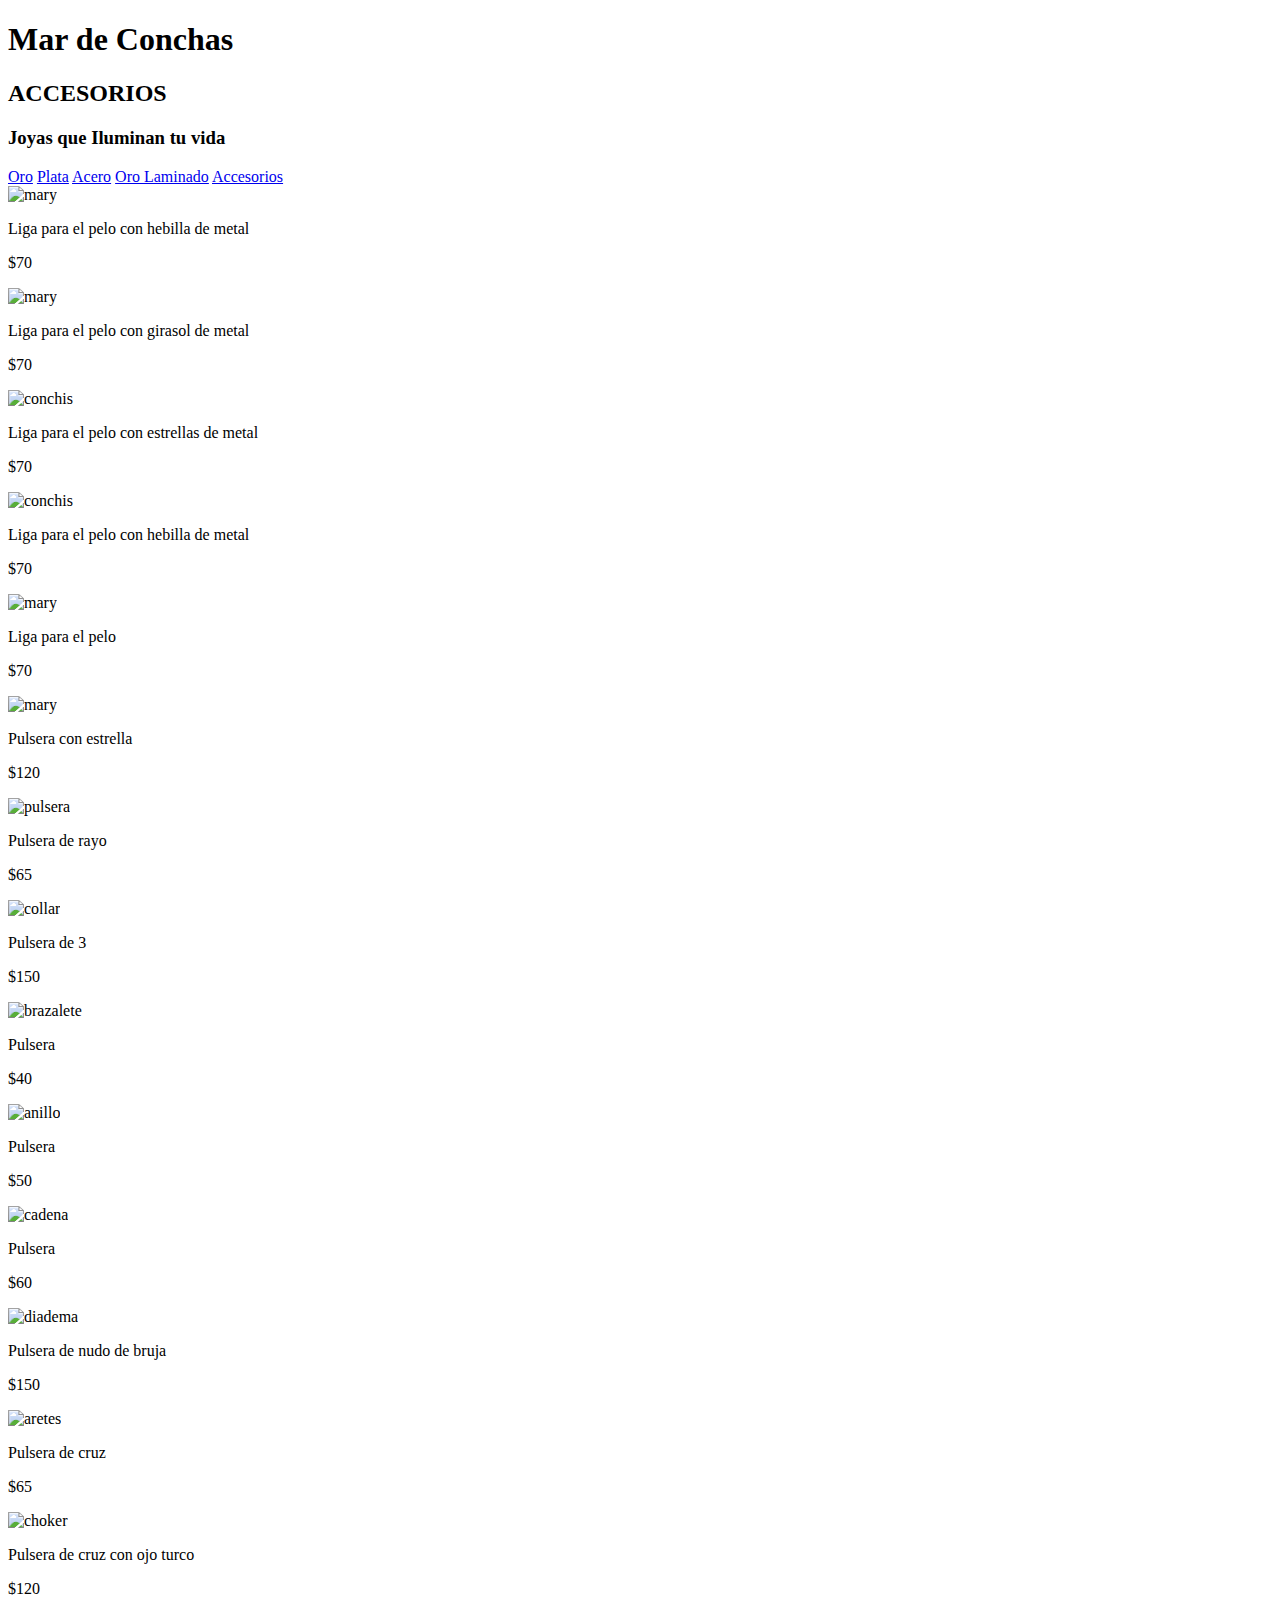
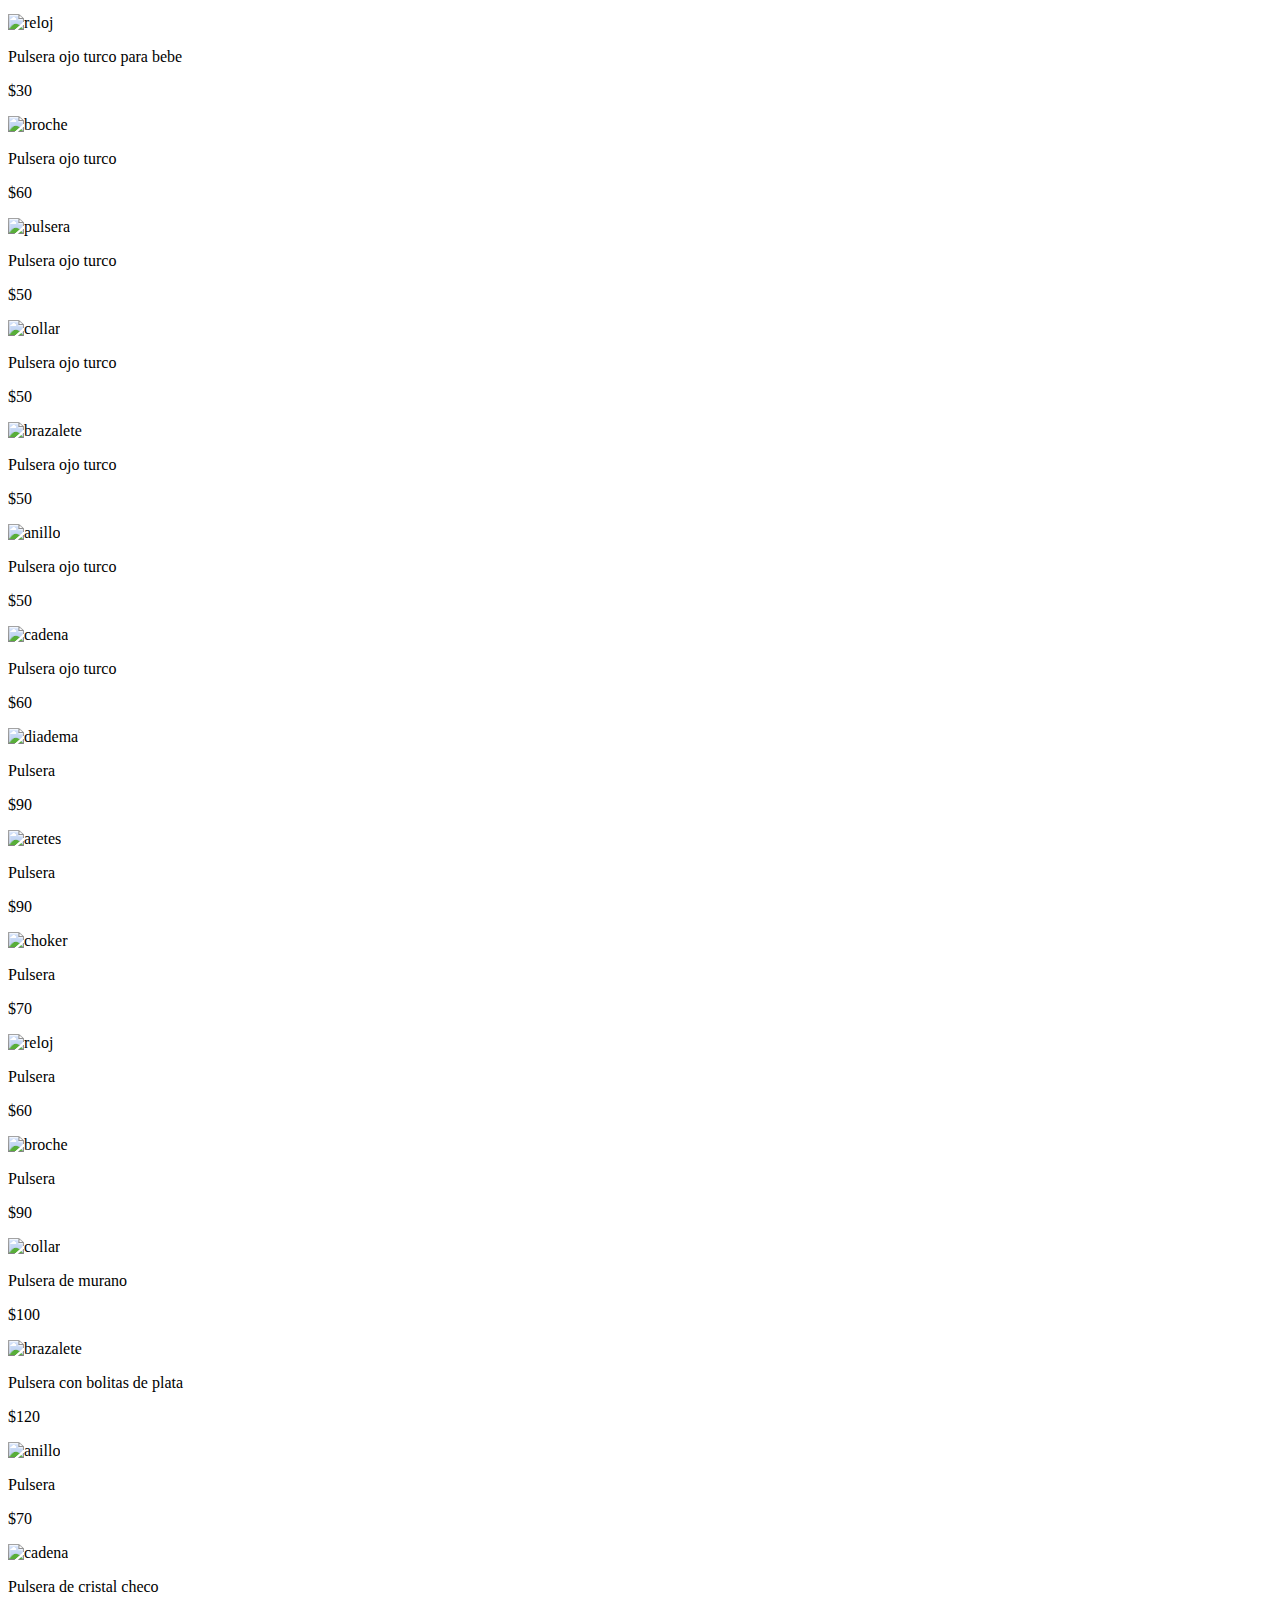
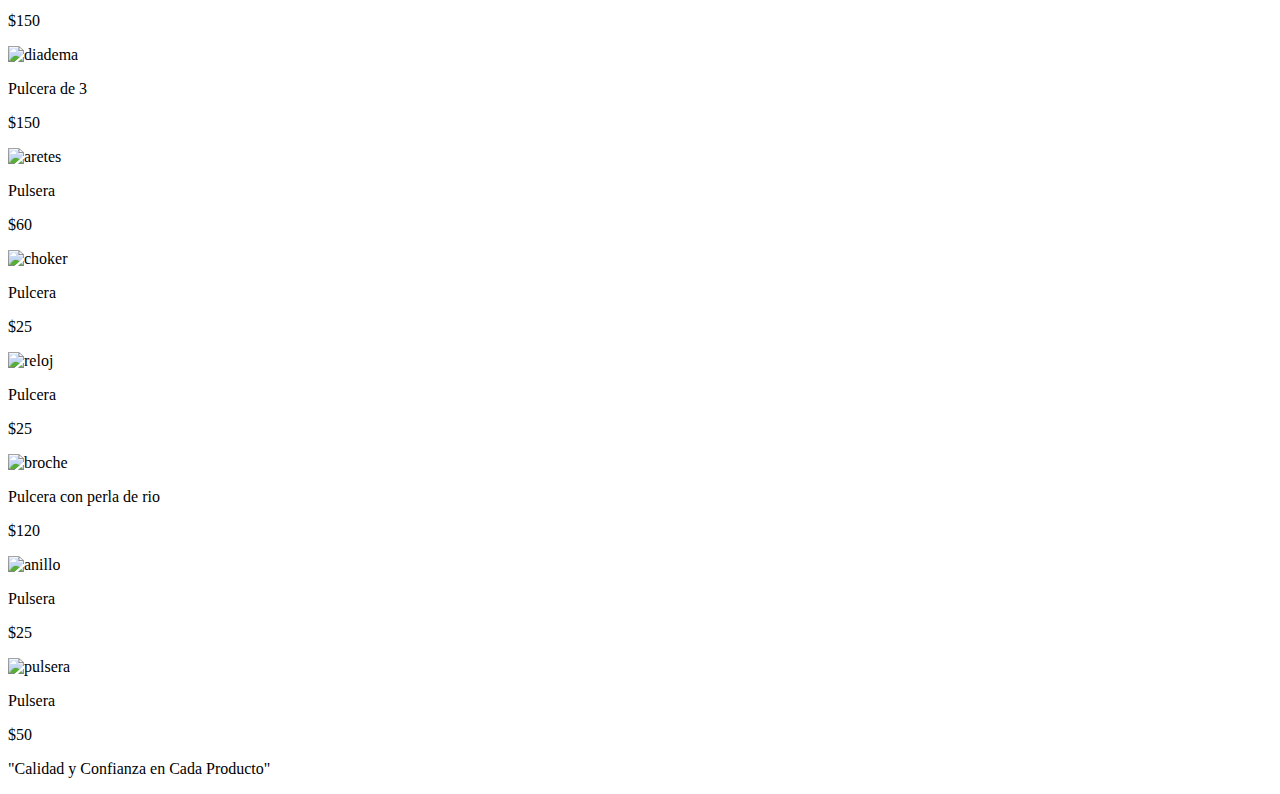
==== commit 8526b696: "Se actualizo el inventario otra vez" ====
--- a/accesorios.html
+++ b/accesorios.html
@@ -4,7 +4,7 @@
 <head>
     <meta charset="UTF-8">
     <meta name="viewport" content="width=device-width, initial-scale=1.0">
-    <link rel="stylesheet" href="tienda.css">
+    <link rel="stylesheet" href="/MarDeConchas/tienda.css">
     <title>Mar de Conchas</title>
 </head>
 
@@ -17,45 +17,45 @@
         </div>
         
         <nav id="menu">
-            <a href="/index.html">Oro</a>
-            <a href="/plata.html">Plata</a>
-            <a href="/acero.html">Acero</a>
-            <a href="/laminado.html">Oro Laminado</a>
-            <a href="/accesorios.html">Accesorios</a>
+            <a href="/MarDeConchas/index.html">Oro</a>
+            <a href="/MarDeConchas/plata.html">Plata</a>
+            <a href="/MarDeConchas/acero.html">Acero</a>
+            <a href="/MarDeConchas/laminado.html">Oro Laminado</a>
+            <a href="/MarDeConchas/accesorios.html">Accesorios</a>
         </nav>
        
     </header>
     <div id="contenido">
         <div class="tarjeta">
-            <img src="img/pulseras/LIG_01.jpg" alt="mary">
+            <img src="/MarDeConchas/img/pulseras/LIG_01.jpg" alt="mary">
             <div  class="descripcion">
                 <p> Liga para el pelo con hebilla de metal</p>
                 <p>$70</p>
             </div>
         </div>
         <div class="tarjeta">
-            <img src="img/pulseras/LIG_02.jpg" alt="mary">
+            <img src="/MarDeConchas/img/pulseras/LIG_02.jpg" alt="mary">
             <div  class="descripcion">
                 <p> Liga para el pelo con girasol de metal</p>
                 <p>$70</p>
             </div>
         </div>
         <div class="tarjeta">
-            <img src="img/pulseras/LIG_03.jpg" alt="conchis">
+            <img src="/MarDeConchas/img/pulseras/LIG_03.jpg" alt="conchis">
             <div  class="descripcion">
                 <p>Liga para el pelo con estrellas de metal</p>
                 <p>$70</p>
             </div>
         </div>
         <div class="tarjeta">
-            <img src="img/pulseras/LIG_04.jpg" alt="conchis">
+            <img src="/MarDeConchas/img/pulseras/LIG_04.jpg" alt="conchis">
             <div  class="descripcion">
                 <p> Liga para el pelo con hebilla de metal</p>
                 <p>$70</p>
             </div>
         </div>
         <div class="tarjeta">
-            <img src="img/pulseras/LIG_05.jpg" alt="mary">
+            <img src="/MarDeConchas/img/pulseras/LIG_05.jpg" alt="mary">
             <div  class="descripcion">
                 <p> Liga para el pelo </p>
                 <p>$70</p>
@@ -63,7 +63,7 @@
         </div>
         
         <div class="tarjeta">
-            <img src="img/pulseras/PUL_01.jpg" alt="mary">
+            <img src="/MarDeConchas/img/pulseras/PUL_01.jpg" alt="mary">
             <div class="descripcion">
                 <p>Pulsera con estrella</p>
                 <p>$120</p>
@@ -71,7 +71,7 @@
         </div>
 
         <div class="tarjeta">
-            <img src="img/pulseras/PUL_02.jpg" alt="pulsera">
+            <img src="/MarDeConchas/img/pulseras/PUL_02.jpg" alt="pulsera">
             <div class="descripcion">
                 <p>Pulsera de rayo</p>
                 <p>$65</p>
@@ -79,7 +79,7 @@
         </div>
 
         <div class="tarjeta">
-            <img src="img/pulseras/PUL_03.jpg" alt="collar">
+            <img src="/MarDeConchas/img/pulseras/PUL_03.jpg" alt="collar">
             <div class="descripcion">
                 <p>Pulsera de  3</p>
                 <p>$150</p>
@@ -87,7 +87,7 @@
         </div>
 
         <div class="tarjeta">
-            <img src="img/pulseras/PUL_04.jpg" alt="brazalete">
+            <img src="/MarDeConchas/img/pulseras/PUL_04.jpg" alt="brazalete">
             <div class="descripcion">
                 <p>Pulsera</p>
                 <p>$40</p>
@@ -95,23 +95,23 @@
         </div>
 
         <div class="tarjeta">
-            <img src="img/pulseras/PUL_05.jpg" alt="anillo">
-            <div class="descripcion">
-                <p>Pulsera</p>
-                <p>$50</p>
-            </div>
-        </div>
-
-        <div class="tarjeta">
-            <img src="img/pulseras/PUL_06.jpg" alt="cadena">
-            <div class="descripcion">
-                <p>Pulsera</p>
-                <p>$60</p>
-            </div>
-        </div>
-
-        <div class="tarjeta">
-            <img src="img/pulseras/PUL_07.jpg" alt="diadema">
+            <img src="/MarDeConchas/img/pulseras/PUL_05.jpg" alt="anillo">
+            <div class="descripcion">
+                <p>Pulsera</p>
+                <p>$50</p>
+            </div>
+        </div>
+
+        <div class="tarjeta">
+            <img src="/MarDeConchas/img/pulseras/PUL_06.jpg" alt="cadena">
+            <div class="descripcion">
+                <p>Pulsera</p>
+                <p>$60</p>
+            </div>
+        </div>
+
+        <div class="tarjeta">
+            <img src="/MarDeConchas/img/pulseras/PUL_07.jpg" alt="diadema">
             <div class="descripcion">
                 <p>Pulsera de nudo de bruja</p>
                 <p>$150</p>
@@ -119,7 +119,7 @@
         </div>
 
         <div class="tarjeta">
-            <img src="img/pulseras/PUL_08.jpg" alt="aretes">
+            <img src="/MarDeConchas/img/pulseras/PUL_08.jpg" alt="aretes">
             <div class="descripcion">
                 <p>Pulsera de cruz</p>
                 <p>$65</p>
@@ -127,7 +127,7 @@
         </div>
 
         <div class="tarjeta">
-            <img src="img/pulseras/PUL_09.jpg" alt="choker">
+            <img src="/MarDeConchas/img/pulseras/PUL_09.jpg" alt="choker">
             <div class="descripcion">
                 <p>Pulsera de cruz con ojo turco</p>
                 <p>$120</p>
@@ -135,7 +135,7 @@
         </div>
 
         <div class="tarjeta">
-            <img src="img/pulseras/PUL_10.jpg" alt="reloj">
+            <img src="/MarDeConchas/img/pulseras/PUL_10.jpg" alt="reloj">
             <div class="descripcion">
                 <p>Pulsera ojo turco para bebe</p>
                 <p>$30</p>
@@ -143,55 +143,55 @@
         </div>
 
         <div class="tarjeta">
-            <img src="img/pulseras/PUL_11.jpg" alt="broche">
-            <div class="descripcion">
-                <p>Pulsera ojo turco</p>
-                <p>$60</p>
-            </div>
-        </div>
-
-        <div class="tarjeta">
-            <img src="img/pulseras/PUL_12.jpg" alt="pulsera">
-            <div class="descripcion">
-                <p>Pulsera ojo turco</p>
-                <p>$50</p>
-            </div>
-        </div>
-
-        <div class="tarjeta">
-            <img src="img/pulseras/PUL_13.jpg" alt="collar">
-            <div class="descripcion">
-                <p>Pulsera ojo turco</p>
-                <p>$50</p>
-            </div>
-        </div>
-
-        <div class="tarjeta">
-            <img src="img/pulseras/PUL_14.jpg" alt="brazalete">
-            <div class="descripcion">
-                <p>Pulsera ojo turco</p>
-                <p>$50</p>
-            </div>
-        </div>
-
-        <div class="tarjeta">
-            <img src="img/pulseras/PUL_15.jpg" alt="anillo">
-            <div class="descripcion">
-                <p>Pulsera ojo turco</p>
-                <p>$50</p>
-            </div>
-        </div>
-
-        <div class="tarjeta">
-            <img src="img/pulseras/PUL_16.jpg" alt="cadena">
-            <div class="descripcion">
-                <p>Pulsera ojo turco</p>
-                <p>$60</p>
-            </div>
-        </div>
-
-        <div class="tarjeta">
-            <img src="img/pulseras/PUL_17.jpg" alt="diadema">
+            <img src="/MarDeConchas/img/pulseras/PUL_11.jpg" alt="broche">
+            <div class="descripcion">
+                <p>Pulsera ojo turco</p>
+                <p>$60</p>
+            </div>
+        </div>
+
+        <div class="tarjeta">
+            <img src="/MarDeConchas/img/pulseras/PUL_12.jpg" alt="pulsera">
+            <div class="descripcion">
+                <p>Pulsera ojo turco</p>
+                <p>$50</p>
+            </div>
+        </div>
+
+        <div class="tarjeta">
+            <img src="/MarDeConchas/img/pulseras/PUL_13.jpg" alt="collar">
+            <div class="descripcion">
+                <p>Pulsera ojo turco</p>
+                <p>$50</p>
+            </div>
+        </div>
+
+        <div class="tarjeta">
+            <img src="/MarDeConchas/img/pulseras/PUL_14.jpg" alt="brazalete">
+            <div class="descripcion">
+                <p>Pulsera ojo turco</p>
+                <p>$50</p>
+            </div>
+        </div>
+
+        <div class="tarjeta">
+            <img src="/MarDeConchas/img/pulseras/PUL_15.jpg" alt="anillo">
+            <div class="descripcion">
+                <p>Pulsera ojo turco</p>
+                <p>$50</p>
+            </div>
+        </div>
+
+        <div class="tarjeta">
+            <img src="/MarDeConchas/img/pulseras/PUL_16.jpg" alt="cadena">
+            <div class="descripcion">
+                <p>Pulsera ojo turco</p>
+                <p>$60</p>
+            </div>
+        </div>
+
+        <div class="tarjeta">
+            <img src="/MarDeConchas/img/pulseras/PUL_17.jpg" alt="diadema">
             <div class="descripcion">
                 <p>Pulsera</p>
                 <p>$90</p>
@@ -199,7 +199,7 @@
         </div>
 
         <div class="tarjeta">
-            <img src="img/pulseras/PUL_18.jpg" alt="aretes">
+            <img src="/MarDeConchas/img/pulseras/PUL_18.jpg" alt="aretes">
             <div class="descripcion">
                 <p>Pulsera</p>
                 <p>$90</p>
@@ -207,23 +207,23 @@
         </div>
 
         <div class="tarjeta">
-            <img src="img/pulseras/PUL_19.jpg" alt="choker">
-            <div class="descripcion">
-                <p>Pulsera</p>
-                <p>$70</p>
-            </div>
-        </div>
-
-        <div class="tarjeta">
-            <img src="img/pulseras/PUL_20.jpg" alt="reloj">
-            <div class="descripcion">
-                <p>Pulsera</p>
-                <p>$60</p>
-            </div>
-        </div>
-
-        <div class="tarjeta">
-            <img src="img/pulseras/PUL_21.jpg" alt="broche">
+            <img src="/MarDeConchas/img/pulseras/PUL_19.jpg" alt="choker">
+            <div class="descripcion">
+                <p>Pulsera</p>
+                <p>$70</p>
+            </div>
+        </div>
+
+        <div class="tarjeta">
+            <img src="/MarDeConchas/img/pulseras/PUL_20.jpg" alt="reloj">
+            <div class="descripcion">
+                <p>Pulsera</p>
+                <p>$60</p>
+            </div>
+        </div>
+
+        <div class="tarjeta">
+            <img src="/MarDeConchas/img/pulseras/PUL_21.jpg" alt="broche">
             <div class="descripcion">
                 <p>Pulsera</p>
                 <p>$90</p>
@@ -231,7 +231,7 @@
         </div>
 
         <div class="tarjeta">
-            <img src="img/pulseras/PUL_22.jpg" alt="collar">
+            <img src="/MarDeConchas/img/pulseras/PUL_22.jpg" alt="collar">
             <div class="descripcion">
                 <p>Pulsera de murano</p>
                 <p>$100</p>
@@ -239,7 +239,7 @@
         </div>
 
         <div class="tarjeta">
-            <img src="img/pulseras/PUL_23.jpg" alt="brazalete">
+            <img src="/MarDeConchas/img/pulseras/PUL_23.jpg" alt="brazalete">
             <div class="descripcion">
                 <p>Pulsera con bolitas de plata</p>
                 <p>$120</p>
@@ -247,15 +247,15 @@
         </div>
 
         <div class="tarjeta">
-            <img src="img/pulseras/PUL_24.jpg" alt="anillo">
-            <div class="descripcion">
-                <p>Pulsera</p>
-                <p>$70</p>
-            </div>
-        </div>
-
-        <div class="tarjeta">
-            <img src="img/pulseras/PUL_25.jpg" alt="cadena">
+            <img src="/MarDeConchas/img/pulseras/PUL_24.jpg" alt="anillo">
+            <div class="descripcion">
+                <p>Pulsera</p>
+                <p>$70</p>
+            </div>
+        </div>
+
+        <div class="tarjeta">
+            <img src="/MarDeConchas/img/pulseras/PUL_25.jpg" alt="cadena">
             <div class="descripcion">
                 <p>Pulsera de cristal checo</p>
                 <p>$150</p>
@@ -263,7 +263,7 @@
         </div>
 
         <div class="tarjeta">
-            <img src="img/pulseras/PUL_26.jpg" alt="diadema">
+            <img src="/MarDeConchas/img/pulseras/PUL_26.jpg" alt="diadema">
             <div class="descripcion">
                 <p>Pulcera de 3</p>
                 <p>$150</p>
@@ -271,15 +271,15 @@
         </div>
 
         <div class="tarjeta">
-            <img src="img/pulseras/PUL_27.jpg" alt="aretes">
-            <div class="descripcion">
-                <p>Pulsera</p>
-                <p>$60</p>
-            </div>
-        </div>
-
-        <div class="tarjeta">
-            <img src="img/pulseras/PUL_28.jpg" alt="choker">
+            <img src="/MarDeConchas/img/pulseras/PUL_27.jpg" alt="aretes">
+            <div class="descripcion">
+                <p>Pulsera</p>
+                <p>$60</p>
+            </div>
+        </div>
+
+        <div class="tarjeta">
+            <img src="/MarDeConchas/img/pulseras/PUL_28.jpg" alt="choker">
             <div class="descripcion">
                 <p>Pulcera</p>
                 <p>$25</p>
@@ -287,7 +287,7 @@
         </div>
 
         <div class="tarjeta">
-            <img src="img/pulseras/PUL_29.jpg" alt="reloj">
+            <img src="/MarDeConchas/img/pulseras/PUL_29.jpg" alt="reloj">
             <div class="descripcion">
                 <p>Pulcera</p>
                 <p>$25</p>
@@ -295,7 +295,7 @@
         </div>
 
         <div class="tarjeta">
-            <img src="img/pulseras/PUL_30.jpg" alt="broche">
+            <img src="/MarDeConchas/img/pulseras/PUL_30.jpg" alt="broche">
             <div class="descripcion">
                 <p>Pulcera con perla de rio</p>
                 <p>$120</p>
@@ -303,7 +303,7 @@
         </div>
 
         <div class="tarjeta">
-            <img src="img/pulseras/PUL_31.jpg" alt="anillo">
+            <img src="/MarDeConchas/img/pulseras/PUL_31.jpg" alt="anillo">
             <div class="descripcion">
                 <p>Pulsera</p>
                 <p>$25</p>
@@ -311,7 +311,7 @@
         </div>
 
         <div class="tarjeta">
-            <img src="img/pulseras/PUL_32.jpg" alt="pulsera">
+            <img src="/MarDeConchas/img/pulseras/PUL_32.jpg" alt="pulsera">
             <div class="descripcion">
                 <p>Pulsera</p>
                 <p>$50</p>
